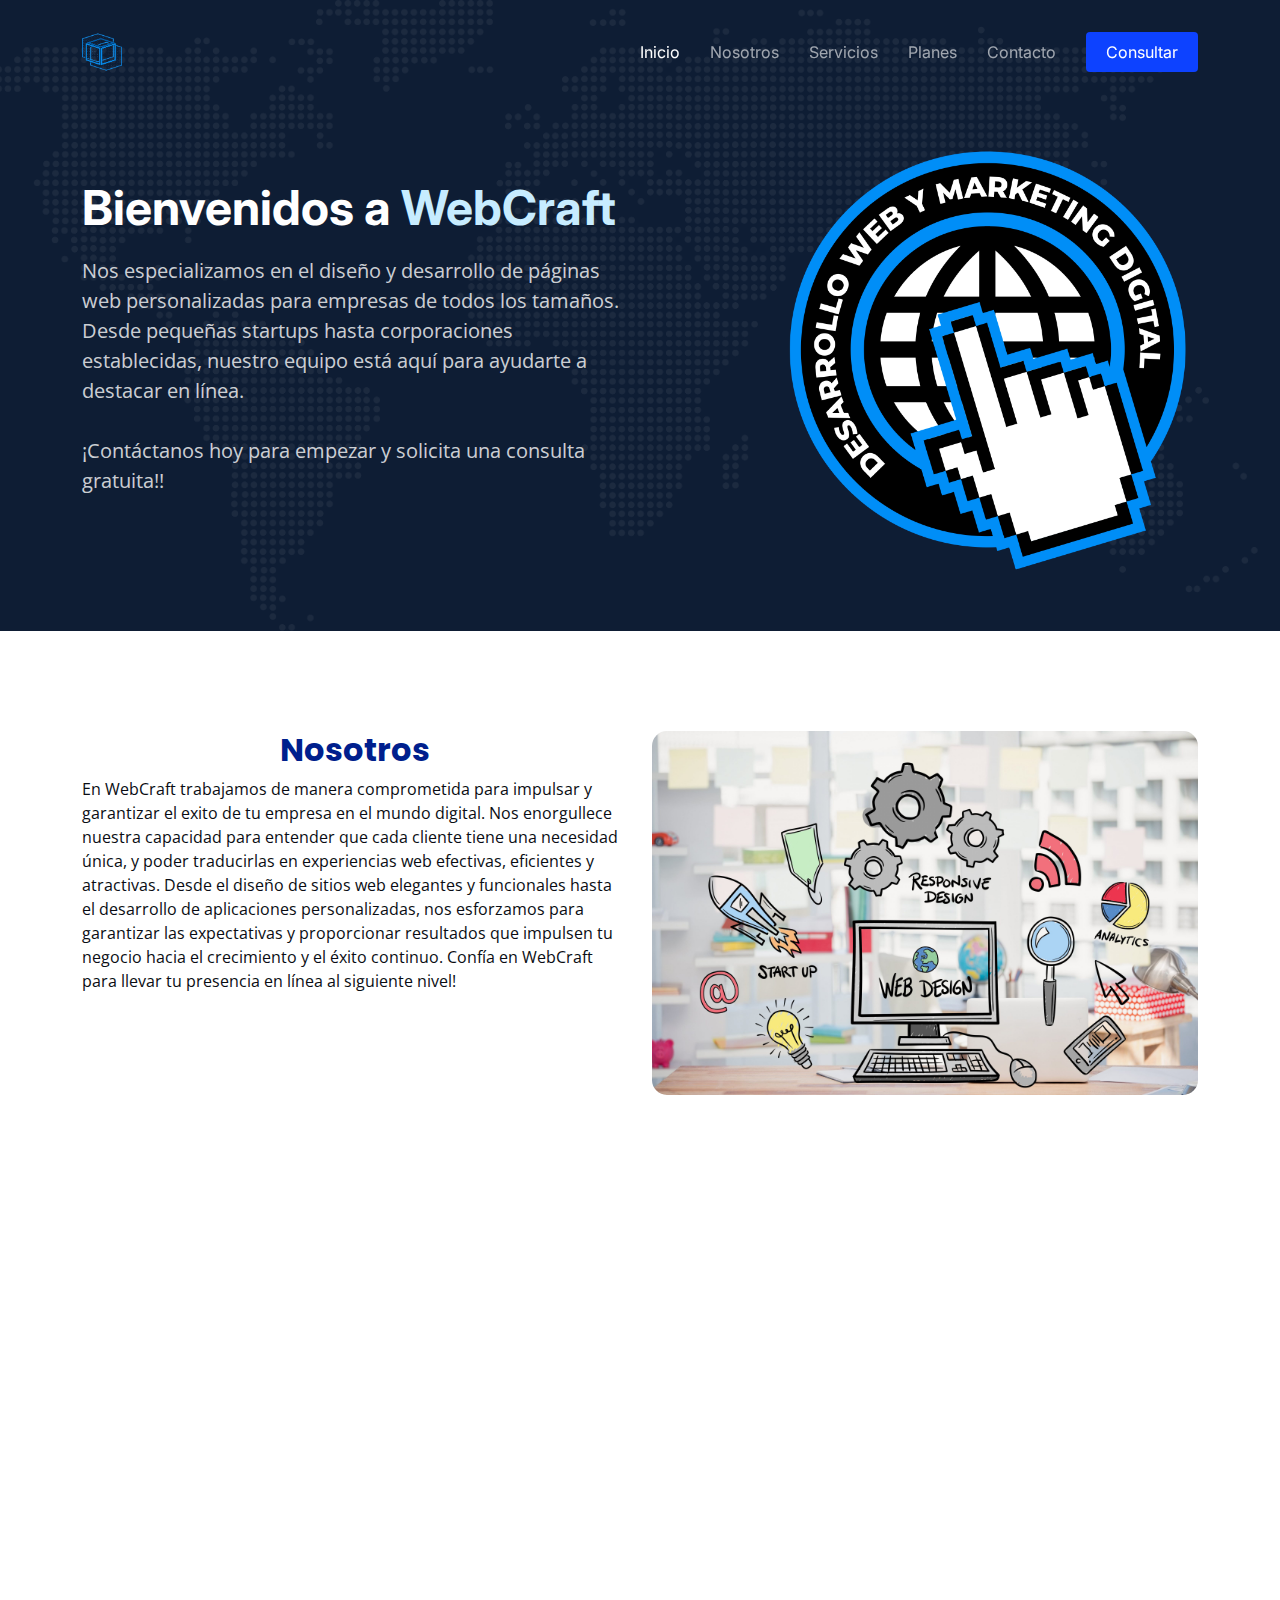
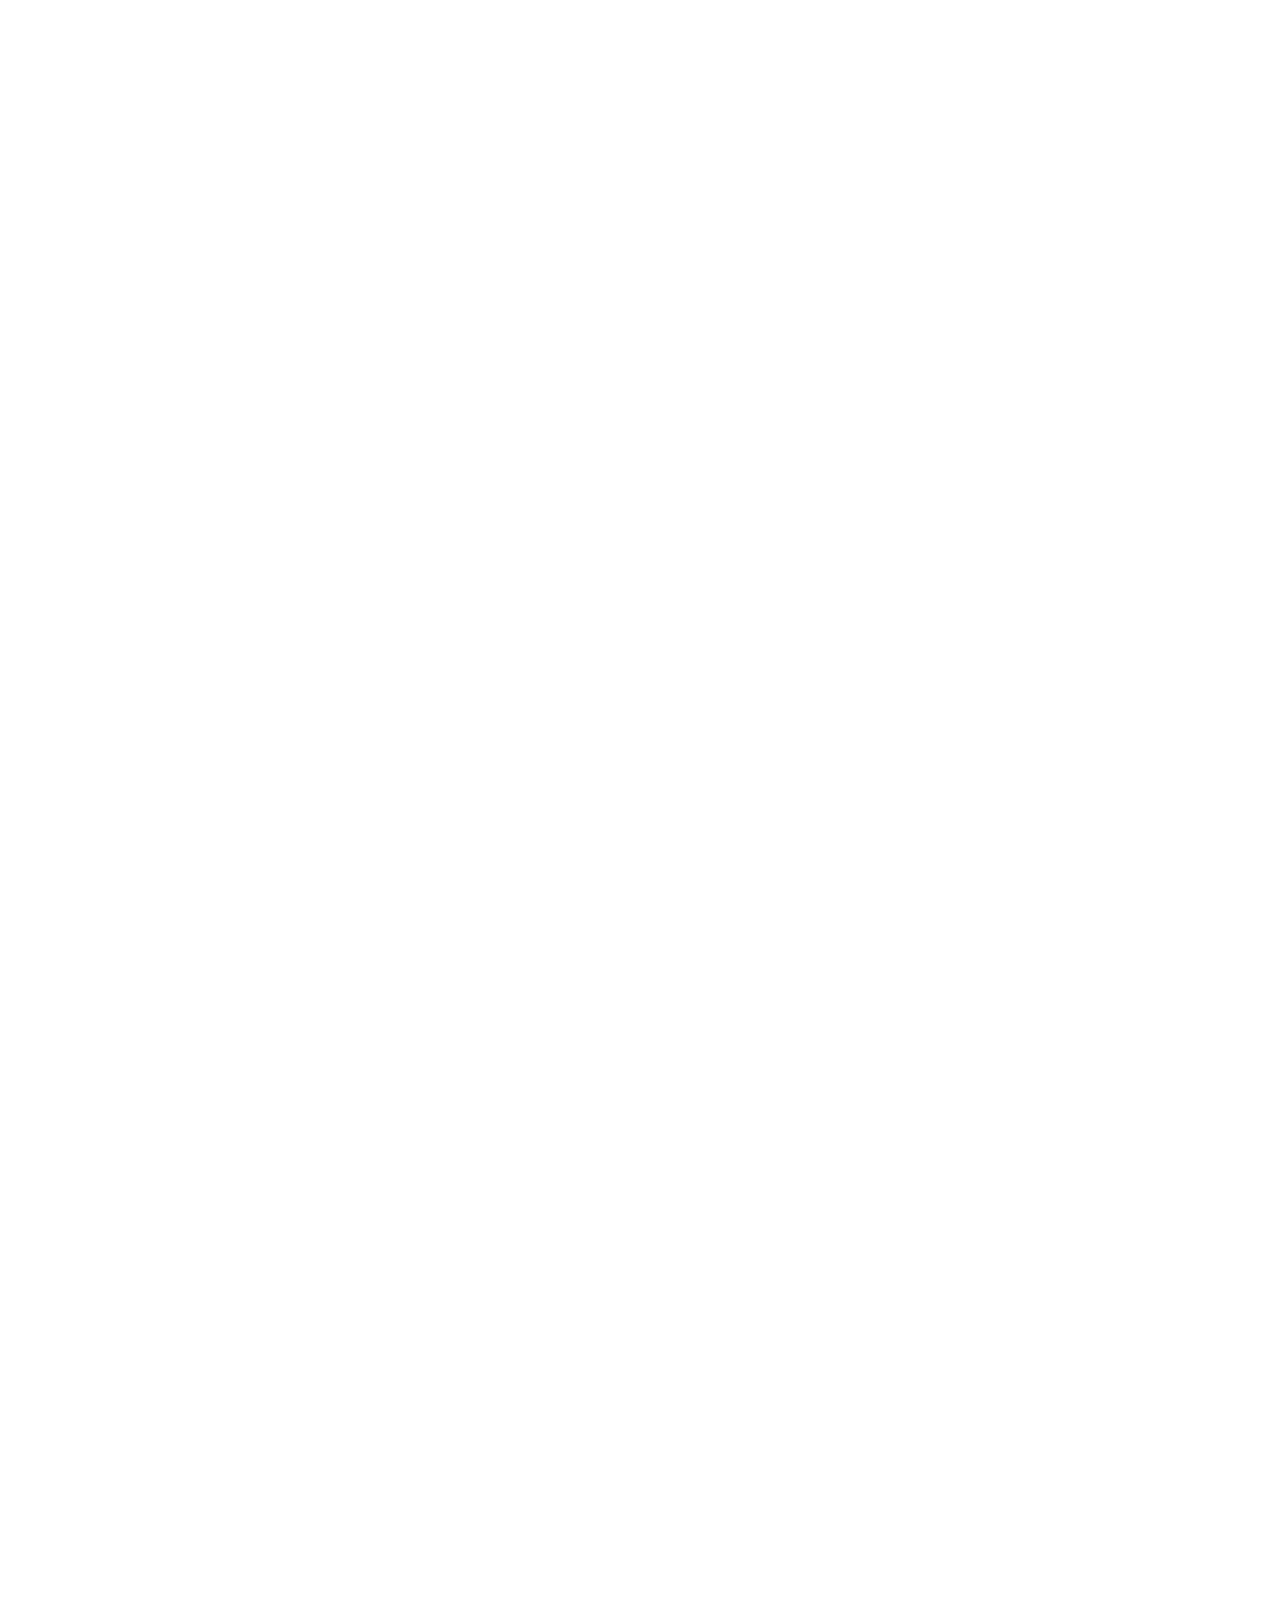
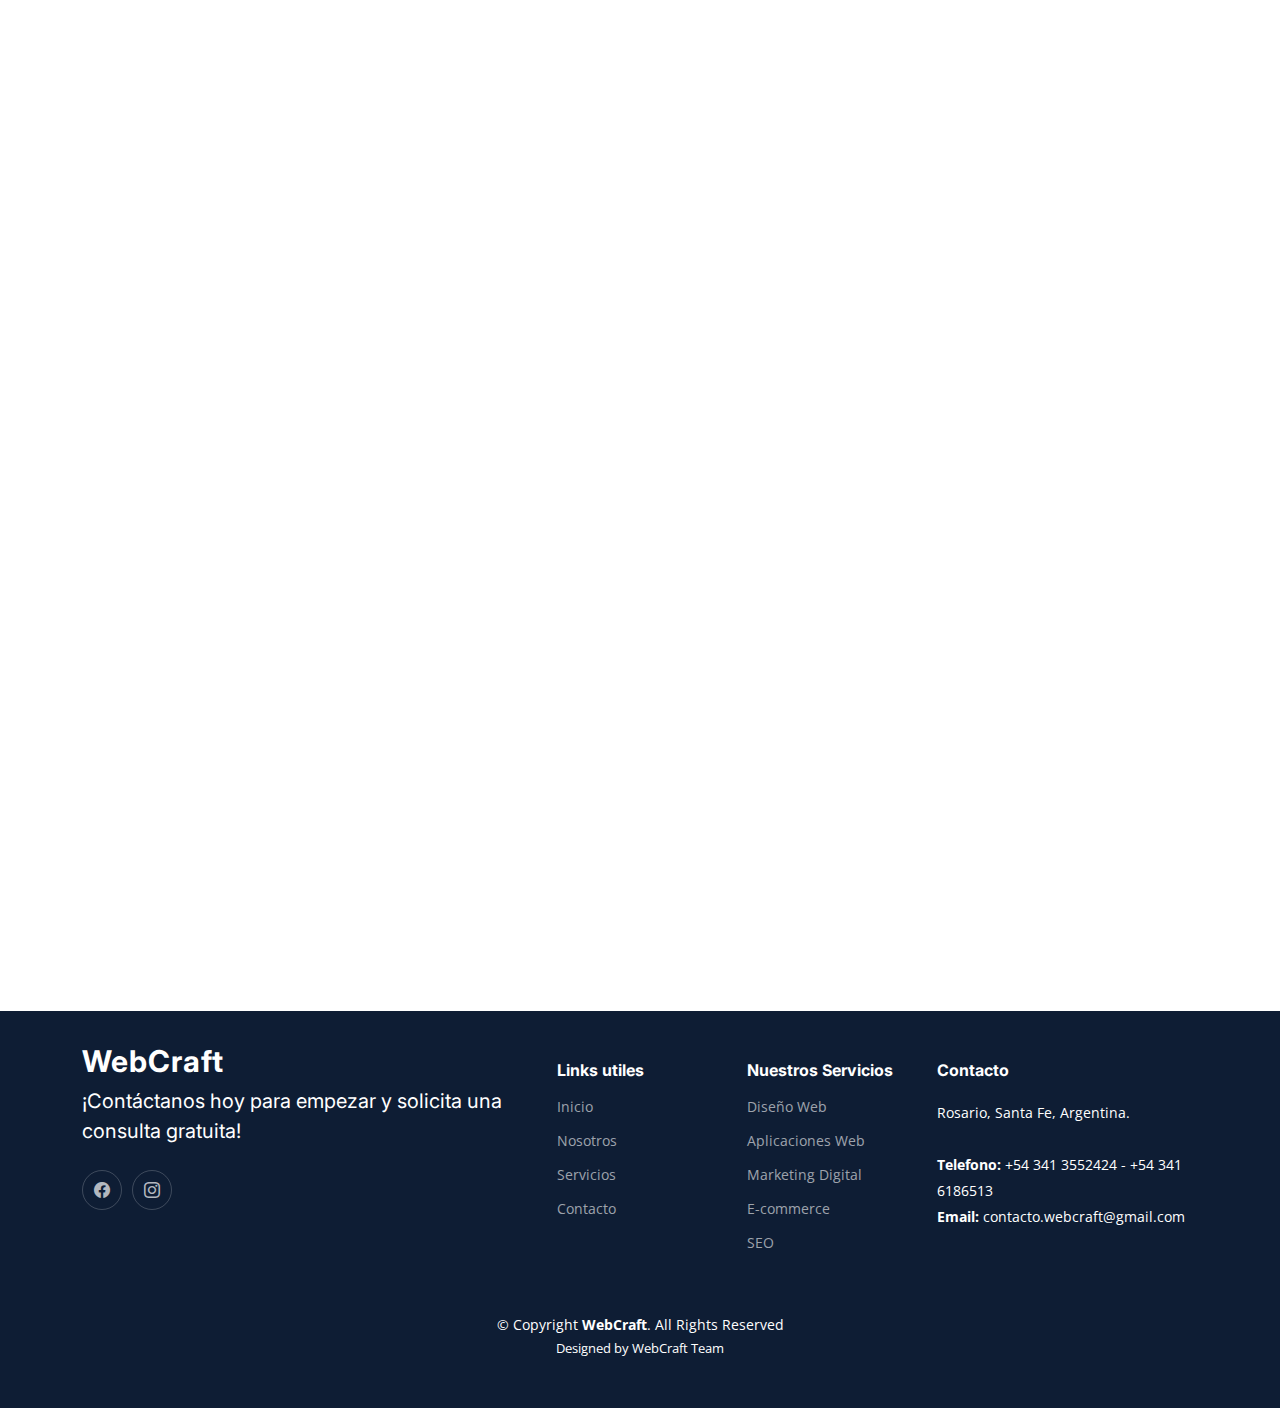
==== index.html @ 3894e4d0 "finalizando2" ====
<!DOCTYPE html>
<html lang="en">

<head>
  <meta charset="utf-8">
  <meta content="width=device-width, initial-scale=1.0" name="viewport">

  <title>WebCraft</title>
  <meta content="" name="description">
  <meta content="" name="keywords">

  <!-- Favicons -->
  <link href="assets/img/minimal-logo.png" rel="icon">
  <link href="assets/img/apple-touch-icon.png" rel="apple-touch-icon">

  <!-- Google Fonts -->
  <link rel="preconnect" href="https://fonts.googleapis.com">
  <link rel="preconnect" href="https://fonts.gstatic.com" crossorigin>
  <link href="https://fonts.googleapis.com/css2?family=Open+Sans:ital,wght@0,300;0,400;0,500;0,600;0,700;1,300;1,400;1,600;1,700&family=Poppins:ital,wght@0,300;0,400;0,500;0,600;0,700;1,300;1,400;1,500;1,600;1,700&family=Inter:ital,wght@0,300;0,400;0,500;0,600;0,700;1,300;1,400;1,500;1,600;1,700&display=swap" rel="stylesheet">

  <!-- Vendor CSS Files -->
  <link href="assets/vendor/bootstrap/css/bootstrap.min.css" rel="stylesheet">
  <link href="assets/vendor/bootstrap-icons/bootstrap-icons.css" rel="stylesheet">
  <link href="assets/vendor/fontawesome-free/css/all.min.css" rel="stylesheet">
  <link href="assets/vendor/glightbox/css/glightbox.min.css" rel="stylesheet">
  <link href="assets/vendor/swiper/swiper-bundle.min.css" rel="stylesheet">
  <link href="assets/vendor/aos/aos.css" rel="stylesheet">

  <!-- Template Main CSS File -->
  <link href="assets/css/main.css" rel="stylesheet">

  
</head>

<body>

  <!-- ======= Header ======= -->
  <header id="header" class="header d-flex align-items-center fixed-top">
    <div class="container-fluid container-xl d-flex align-items-center justify-content-between">

      <a href="index.html" class="logo d-flex align-items-center">
        <!-- Uncomment the line below if you also wish to use an image logo -->
        <!-- <h1 style="color: #c7ecff; font-weight: bolder; ">WebCraft</h1>  -->
        <img src="./assets/img/minimal-logo.png" alt="Logo">
      </a>

      <i class="mobile-nav-toggle mobile-nav-show bi bi-list"></i>
      <i class="mobile-nav-toggle mobile-nav-hide d-none bi bi-x"></i>
      <nav id="navbar" class="navbar">
        <ul>
          <li><a href="index.html" class="active">Inicio</a></li>
          <li><a href="about.html">Nosotros</a></li>
          <li><a href="services.html">Servicios</a></li>
          <li><a href="pricing.html">Planes</a></li>
          <!-- <li class="dropdown"><a href="#"><span>Drop Down</span> <i class="bi bi-chevron-down dropdown-indicator"></i></a>
            <ul>
              <li><a href="#">Drop Down 1</a></li>
              <li class="dropdown"><a href="#"><span>Deep Drop Down</span> <i class="bi bi-chevron-down dropdown-indicator"></i></a>
                <ul>
                  <li><a href="#">Deep Drop Down 1</a></li>
                  <li><a href="#">Deep Drop Down 2</a></li>
                  <li><a href="#">Deep Drop Down 3</a></li>
                  <li><a href="#">Deep Drop Down 4</a></li>
                  <li><a href="#">Deep Drop Down 5</a></li>
                </ul>
              </li>
              <li><a href="#">Drop Down 2</a></li>
              <li><a href="#">Drop Down 3</a></li>
              <li><a href="#">Drop Down 4</a></li>
            </ul>
          </li> -->
          <li><a href="contact.html">Contacto</a></li>
          <li><a class="get-a-quote" href="get-a-quote.html">Consultar</a></li>
        </ul>
      </nav><!-- .navbar -->

    </div>
  </header><!-- End Header -->
  <!-- End Header -->

  <!-- ======= Hero Section ======= -->
  <section id="hero" class="hero d-flex align-items-center">
    <div class="container">
      <div class="row gy-4 d-flex justify-content-between">
        <div class="col-lg-6 order-2 order-lg-1 d-flex flex-column justify-content-center">
          <h2 data-aos="fade-up">Bienvenidos a <span style="color: #c7ecff; font-weight: bold;">WebCraft</span></h2>
          <p data-aos="fade-up" data-aos-delay="100" style="font-size: 20px; ">Nos especializamos en el diseño y desarrollo de páginas web personalizadas para empresas de todos los tamaños. Desde pequeñas startups hasta corporaciones establecidas, nuestro equipo está aquí para ayudarte a destacar en línea. <br><br> ¡Contáctanos hoy para empezar y solicita una consulta gratuita!!
          </p>

          <!-- <form action="#" class="form-search d-flex align-items-stretch mb-3" data-aos="fade-up" data-aos-delay="200">
            <input type="text" class="form-control" placeholder="ZIP code or CitY">
            <button type="submit" class="btn btn-primary">Search</button>
          </form> -->

          <div class="row gy-4" data-aos="fade-up" data-aos-delay="400">

            <!-- <div class="col-lg-3 col-6">
              <div class="stats-item text-center w-100 h-100">
                <span data-purecounter-start="0" data-purecounter-end="232" data-purecounter-duration="1" class="purecounter"></span>
                <p>Clients</p>
              </div>
            </div>

            <div class="col-lg-3 col-6">
              <div class="stats-item text-center w-100 h-100">
                <span data-purecounter-start="0" data-purecounter-end="521" data-purecounter-duration="1" class="purecounter"></span>
                <p>Projects</p>
              </div>
            </div>

            <div class="col-lg-3 col-6">
              <div class="stats-item text-center w-100 h-100">
                <span data-purecounter-start="0" data-purecounter-end="1453" data-purecounter-duration="1" class="purecounter"></span>
                <p>Support</p>
              </div>
            </div>

            <div class="col-lg-3 col-6">
              <div class="stats-item text-center w-100 h-100">
                <span data-purecounter-start="0" data-purecounter-end="32" data-purecounter-duration="1" class="purecounter"></span>
                <p>Workers</p>
              </div>
            </div> -->

          </div>
        </div>

        <div class="col-lg-5 order-1 order-lg-2 hero-img" data-aos="zoom-out">
          <img src="assets/img/logo-1.png" class="img-fluid mb-3 mb-lg-0" alt="">
        </div>

      </div>
    </div>
  </section><!-- End Hero Section -->

  <main id="main">

    
    <!-- <section id="featured-services" class="featured-services">
      <div class="container">

        <div class="row gy-4">

          <div class="col-lg-4 col-md-6 service-item d-flex" data-aos="fade-up">
            <div class="icon flex-shrink-0"><i class="fa-solid fa-cart-flatbed"></i></div>
            <div>
              <h4 class="title">Desarrollo web</h4>
              <p class="description">Voluptatum deleniti atque corrupti quos dolores et quas molestias excepturi sint occaecati cupiditate non provident</p>
              <a href="service-details.html" class="readmore stretched-link"><span>Learn More</span><i class="bi bi-arrow-right"></i></a>
            </div>
          </div>
          

          <div class="col-lg-4 col-md-6 service-item d-flex" data-aos="fade-up" data-aos-delay="100">
            <div class="icon flex-shrink-0"><i class="fa-solid fa-truck"></i></div>
            <div>
              <h4 class="title">Diseño web</h4>
              <p class="description">Minim veniam, quis nostrud exercitation ullamco laboris nisi ut aliquip ex ea commodo consequat tarad limino ata</p>
              <a href="service-details.html" class="readmore stretched-link"><span>Learn More</span><i class="bi bi-arrow-right"></i></a>
            </div>
          </div>

          <div class="col-lg-4 col-md-6 service-item d-flex" data-aos="fade-up" data-aos-delay="200">
            <div class="icon flex-shrink-0"><i class="fa-solid fa-truck-ramp-box"></i></div>
            <div>
              <h4 class="title">Marketing Digital</h4>
              <p class="description">Duis aute irure dolor in reprehenderit in voluptate velit esse cillum dolore eu fugiat nulla pariatur</p>
              <a href="service-details.html" class="readmore stretched-link"><span>Learn More</span><i class="bi bi-arrow-right"></i></a>
            </div>
          </div>

        </div>

      </div>
    </section> -->

    <!-- ======= About Us Section ======= -->
    <section id="about" class="about pt-0" style=" margin-top: 100px">
      <div class="container" data-aos="fade-up">

        <div class="row gy-4">
          <div class="col-lg-6 position-relative align-self-start order-lg-last order-first">
            <img src="assets/img/about1.jpg" class="img-fluid" alt="" style="border-radius: 15px;">
          </div>
          <div class="col-lg-6 content order-last  order-lg-first">
            <h3>Nosotros</h3>
            <p>
              En WebCraft trabajamos de manera comprometida para impulsar y garantizar el exito de tu empresa en el mundo digital. Nos enorgullece nuestra capacidad para entender que cada cliente tiene una necesidad única, y poder traducirlas en experiencias web efectivas, eficientes y atractivas. Desde el diseño de sitios web elegantes y funcionales hasta el desarrollo de aplicaciones personalizadas, nos esforzamos para garantizar las expectativas y proporcionar resultados que impulsen tu negocio hacia el crecimiento y el éxito continuo. Confía en WebCraft para llevar tu presencia en línea al siguiente nivel!
            </p>
            <ul>
              <li data-aos="fade-up" data-aos-delay="100">
                <i class="bi bi-diagram-3"></i>
                <div>
                  <h5>Diseño adaptativo</h5>
                  <p>Es crucial que los sitios web estén optimizados para ser visualizados y utilizados de manera efectiva en cualquier dispositivo.</p>
                </div>
              </li>
              <li data-aos="fade-up" data-aos-delay="200">
                <i class="bi bi-fullscreen-exit"></i>
                <div>
                  <h5>Experiencia de Usuario</h5>
                  <p>Es importante diseñar y desarrollar sitios web que sean fáciles de usar, intuitivos y atractivos.</p>
                </div>
              </li>
              <!-- <li data-aos="fade-up" data-aos-delay="300">
                <i class="bi bi-broadcast"></i>
                <div>
                  <h5>Optimizacion para motores de busqueda (SEO)</h5>
                  <p> Implica utilizar prácticas de SEO adecuadas, como la optimización de palabras clave, la creación de contenido de alta calidad y relevante, la optimización de metaetiquetas, la mejora de la velocidad de carga del sitio y la creación de una estructura de sitio web fácil de rastrear.</p>
                </div>
              </li> -->
            </ul>
          </div>
        </div>

      </div>
    </section>

    <!-- ======= Services Section ======= -->
    <section id="service" class="services pt-0">
      <div class="container" data-aos="fade-up">

        <div class="section-header">
          <span>Nuestros Servicios</span>
          <h2>Nuestros Servicios</h2>

        </div>

        <div class="row gy-4">

          <div class="col-lg-4 col-md-6" data-aos="fade-up" data-aos-delay="100">
            <div class="card">
              <div class="card-img">
                <img src="./assets/img/disenio-web-service.png" style=" width: auto; height: auto;" alt="" class="img-fluid">
              </div>
              <h3><a class="stretched-link">Diseño de sitios web</a></h3>
              <p>Creamos sitios web que no solo son visualmente atractivos, sino también altamente funcionales. Nos esforzamos por ofrecer una experiencia digital excepcional que impulse el compromiso del usuario y genere resultados tangibles para tu negocio.</p>
            </div>
          </div>

          <div class="col-lg-4 col-md-6" data-aos="fade-up" data-aos-delay="200">
            <div class="card">
              <div class="card-img">
                <img src="./assets/img/aplicaciones-web-service.png" alt="" class="img-fluid">
              </div>
              <h3><a class="stretched-link">Aplicaciones web</a></h3>
              <p>Desde la planificación hasta el despliegue, trabajamos incansablemente para garantizar que tu aplicación web ofrezca una experiencia fluida y atractiva para tus usuarios, impulsando así el crecimiento y el éxito de tu empresa en línea.</p>
            </div>
          </div><!-- End Card Item -->

          <div class="col-lg-4 col-md-6" data-aos="fade-up" data-aos-delay="300">
            <div class="card">
              <div class="card-img">
                <img src="./assets/img/marketing-digital-service.png" alt="" class="img-fluid">
              </div>
              <h3><a class="stretched-link">Marketing digital</a></h3>
              <p>Diseñamos estrategias personalizadas para aumentar tu visibilidad, generar leads cualificados y maximizar el retorno de la inversión. Con un enfoque centrado en resultados, estamos comprometidos a impulsar el crecimiento y el éxito de tu negocio en el mundo digital.</p>
            </div>
          </div><!-- End Card Item -->

          <div class="col-lg-4 col-md-6" data-aos="fade-up" data-aos-delay="400">
            <div class="card">
              <div class="card-img">
                <img src="./assets/img/e-commerce-service.png" alt="" class="img-fluid">
              </div>
              <h3><a class="stretched-link">E-commerce</a></h3>
              <p>Desde la creación de una tienda virtual atractiva hasta la implementación de estrategias de marketing, nuestro enfoque se centra en ofrecer una experiencia de compra sin problemas para tus clientes y en maximizar tus conversiones.</p>
            </div>
          </div><!-- End Card Item -->

          <div class="col-lg-4 col-md-6" data-aos="fade-up" data-aos-delay="500">
            <div class="card">
              <div class="card-img">
                <img src="./assets/img/seo-service.png" alt="" class="img-fluid">
              </div>
              <h3><a class="stretched-link"> SEO </a></h3>
              <p>Un buen SEO ayuda a aumentar la visibilidad del sitio en los resultados de búsqueda, lo que a su vez puede generar más tráfico orgánico y clientes potenciales.</p>
            </div>
          </div><!-- End Card Item -->

          <!-- <div class="col-lg-4 col-md-6" data-aos="fade-up" data-aos-delay="600">
            <div class="card">
              <div class="card-img">
                <img src="assets/img/warehousing-service.jpg" alt="" class="img-fluid">
              </div>
              <h3><a href="service-details.html" class="stretched-link">Ciencia de datos</a></h3>
              <p>Quas assumenda non occaecati molestiae. In aut earum sed natus eatae in vero. Ab modi quisquam aut nostrum unde et qui est non quo nulla</p>
            </div>
          </div> -->

        </div>

      </div>
    </section><!-- End Services Section -->

    <!-- ======= Call To Action Section ======= -->
    <!-- <section id="call-to-action" class="call-to-action">
      <div class="container" data-aos="zoom-out">

        <div class="row justify-content-center">
          <div class="col-lg-8 text-center">
            <h3>Call To Action</h3>
            <p> Duis aute irure dolor in reprehenderit in voluptate velit esse cillum dolore eu fugiat nulla pariatur. Excepteur sint occaecat cupidatat non proident, sunt in culpa qui officia deserunt mollit anim id est laborum.</p>
            <a class="cta-btn" href="#">Call To Action</a>
          </div>
        </div>

      </div>
    </section> -->

    <!-- ======= Features Section ======= -->
    <!-- <section id="features" class="features">
      <div class="container">

        <div class="row gy-4 align-items-center features-item" data-aos="fade-up">

          <div class="col-md-5">
            <img src="assets/img/features-1.jpg" class="img-fluid" alt="">
          </div>
          <div class="col-md-7">
            <h3>Voluptatem dignissimos provident quasi corporis voluptates sit assumenda.</h3>
            <p class="fst-italic">
              Lorem ipsum dolor sit amet, consectetur adipiscing elit, sed do eiusmod tempor incididunt ut labore et dolore
              magna aliqua.
            </p>
            <ul>
              <li><i class="bi bi-check"></i> Ullamco laboris nisi ut aliquip ex ea commodo consequat.</li>
              <li><i class="bi bi-check"></i> Duis aute irure dolor in reprehenderit in voluptate velit.</li>
              <li><i class="bi bi-check"></i> Ullam est qui quos consequatur eos accusamus.</li>
            </ul>
          </div>
        </div>

        <div class="row gy-4 align-items-center features-item" data-aos="fade-up">
          <div class="col-md-5 order-1 order-md-2">
            <img src="assets/img/features-2.jpg" class="img-fluid" alt="">
          </div>
          <div class="col-md-7 order-2 order-md-1">
            <h3>Corporis temporibus maiores provident</h3>
            <p class="fst-italic">
              Lorem ipsum dolor sit amet, consectetur adipiscing elit, sed do eiusmod tempor incididunt ut labore et dolore
              magna aliqua.
            </p>
            <p>
              Ullamco laboris nisi ut aliquip ex ea commodo consequat. Duis aute irure dolor in reprehenderit in voluptate
              velit esse cillum dolore eu fugiat nulla pariatur. Excepteur sint occaecat cupidatat non proident, sunt in
              culpa qui officia deserunt mollit anim id est laborum
            </p>
          </div>
        </div>

        <div class="row gy-4 align-items-center features-item" data-aos="fade-up">
          <div class="col-md-5">
            <img src="assets/img/features-3.jpg" class="img-fluid" alt="">
          </div>
          <div class="col-md-7">
            <h3>Sunt consequatur ad ut est nulla consectetur reiciendis animi voluptas</h3>
            <p>Cupiditate placeat cupiditate placeat est ipsam culpa. Delectus quia minima quod. Sunt saepe odit aut quia voluptatem hic voluptas dolor doloremque.</p>
            <ul>
              <li><i class="bi bi-check"></i> Ullamco laboris nisi ut aliquip ex ea commodo consequat.</li>
              <li><i class="bi bi-check"></i> Duis aute irure dolor in reprehenderit in voluptate velit.</li>
              <li><i class="bi bi-check"></i> Facilis ut et voluptatem aperiam. Autem soluta ad fugiat.</li>
            </ul>
          </div>
        </div>

        <div class="row gy-4 align-items-center features-item" data-aos="fade-up">
          <div class="col-md-5 order-1 order-md-2">
            <img src="assets/img/features-4.jpg" class="img-fluid" alt="">
          </div>
          <div class="col-md-7 order-2 order-md-1">
            <h3>Quas et necessitatibus eaque impedit ipsum animi consequatur incidunt in</h3>
            <p class="fst-italic">
              Lorem ipsum dolor sit amet, consectetur adipiscing elit, sed do eiusmod tempor incididunt ut labore et dolore
              magna aliqua.
            </p>
            <p>
              Ullamco laboris nisi ut aliquip ex ea commodo consequat. Duis aute irure dolor in reprehenderit in voluptate
              velit esse cillum dolore eu fugiat nulla pariatur. Excepteur sint occaecat cupidatat non proident, sunt in
              culpa qui officia deserunt mollit anim id est laborum
            </p>
          </div>
        </div>

      </div>
    </section> -->

    <!-- ======= Pricing Section ======= -->
    <section id="pricing" class="pricing pt-0">
      <div class="container" data-aos="fade-up">

        <div class="section-header">
          <span>Planes</span>
          <h2>Planes</h2>

        </div>

        <div class="row gy-4">

          <div class="col-lg-4" data-aos="fade-up" data-aos-delay="100">
            <div class="pricing-item">
              <h3>BASICO</h3>
              <h4><sup>U$S</sup>250<span></span></h4>
              <ul>
                <li><i class="bi bi-check"></i> Creación de un sitio web unico</li>
                <li><i class="bi bi-check"></i> Plantilla de diseño personalizable seleccionada por el cliente.</li>
                <li><i class="bi bi-check"></i> Integración de logotipo y colores de marca.</li>
                <li><i class="bi bi-check"></i> <span>Formulario de contacto.</span></li>
                <li><i class="bi bi-check"></i> <span>Galería de imágenes básica.</span></li>
                <li><i class="bi bi-check"></i> <span>Integración básica de redes sociales.</span></li>
                <li><i class="bi bi-check"></i> <span>Optimización básica de SEO (metaetiquetas, descripciones, etc.).</span></li>
                <li><i class="bi bi-check"></i> <span>Compatibilidad con dispositivos móviles básica.</span></li>
                <li><i class="bi bi-check"></i> <span>Soporte por correo electrónico.</span></li>
                <li><i class="bi bi-check"></i> <span>Actualizaciones y mantenimiento técnico básico.</span></li>
                <li style="font-weight: bold;">Pago Mensual: U$S25</li>
                <li><i class="bi bi-check"></i> Hosting</li>
                <li><i class="bi bi-check"></i> Soporte Tecnico</li>
              </ul>
              <a href="./contact.html" class="buy-btn">Consultar</a>
            </div>
          </div><!-- End Pricing Item -->

          <div class="col-lg-4" data-aos="fade-up" data-aos-delay="200">
            <div class="pricing-item featured">
              <h3>INTERMEDIO</h3>
              <h4><sup>U$S</sup>400<span></span></h4>
              <ul>
                <li><i class="bi bi-check"></i>Creación de un sitio web más completo con hasta 3 páginas.</li>
                <li><i class="bi bi-check"></i>Diseño personalizado adaptado a las necesidades del cliente.</li>
                <li><i class="bi bi-check"></i>Integración avanzada de logotipo y elementos visuales.</li>
                <li><i class="bi bi-check"></i>Formularios personalizados adicionales (cotización, suscripción, etc.).</li>
                <li><i class="bi bi-check"></i>Integración de mapas.</li>
                <li><i class="bi bi-check"></i>Optimización de SEO más completa (investigación de palabras clave, enlaces internos, etc.).</li>
                <li><i class="bi bi-check"></i>Diseño adaptativo para una mejor experiencia en dispositivos móviles.</li>
                <li><i class="bi bi-check"></i>Soporte por correo electrónico y teléfono.</li>
                <li><i class="bi bi-check"></i>Actualizaciones regulares del sitio web.</li>
                <li><i class="bi bi-check"></i>Copias de seguridad periódicas del sitio web.</li>
                <li style="font-weight: bold;">Pago Mensual: U$S40</li>
                <li><i class="bi bi-check"></i> Hosting</li>
                <li><i class="bi bi-check"></i> Soporte Tecnico</li>
              </ul>
              <a href="./contact.html" class="buy-btn">Consultar</a>
            </div>
          </div><!-- End Pricing Item -->

          <div class="col-lg-4" data-aos="fade-up" data-aos-delay="300">
            <div class="pricing-item">
              <h3>FULL</h3>
              <h4><sup>U$S</sup>500<span></span></h4>
              <ul>
                <li><i class="bi bi-check"></i> Creación de un sitio web completo y personalizado con páginas ilimitadas.</li>
                <li><i class="bi bi-check"></i> Diseño altamente personalizado y exclusivo.</li>
                <li><i class="bi bi-check"></i> Integración de elementos interactivos y multimedia avanzados.</li>
                <li><i class="bi bi-check"></i> Integración de tienda en línea (e-commerce) con pasarelas de pago.</li>
                <li><i class="bi bi-check"></i> Funcionalidades específicas de la industria o necesidades del cliente.</li>
                <li><i class="bi bi-check"></i> Estrategia de SEO completa y continua, incluida la creación de contenido optimizado.</li>
                <li><i class="bi bi-check"></i> Pruebas de usabilidad y análisis de experiencia del usuario (UX).</li>
                <li><i class="bi bi-check"></i> Implementación de seguridad avanzada del sitio web.</li>
                <li><i class="bi bi-check"></i>Soporte prioritario 24/7.</li>
                <li><i class="bi bi-check"></i> Asistencia técnica dedicada y personalizada.</li>
                <li><i class="bi bi-check"></i> Actualizaciones y mantenimiento continuo del sitio web.</li>
                <li style="font-weight: bold;">Pago Mensual: U$S50</li>
                <li><i class="bi bi-check"></i> Hosting</li>
                <li><i class="bi bi-check"></i> Soporte Tecnico</li>
              </ul>
              <a href="./contact.html" class="buy-btn">Consultar</a>
            </div>
          </div><!-- End Pricing Item -->

        </div>

      </div>
    </section><!-- End Pricing Section -->

    <!-- ======= Testimonials Section ======= -->
    <!-- <section id="testimonials" class="testimonials">
      <div class="container">

        <div class="slides-1 swiper" data-aos="fade-up">
          <div class="swiper-wrapper">

            <div class="swiper-slide">
              <div class="testimonial-item">
                <img src="assets/img/testimonials/testimonials-1.jpg" class="testimonial-img" alt="">
                <h3>Saul Goodman</h3>
                <h4>Ceo &amp; Founder</h4>
                <div class="stars">
                  <i class="bi bi-star-fill"></i><i class="bi bi-star-fill"></i><i class="bi bi-star-fill"></i><i class="bi bi-star-fill"></i><i class="bi bi-star-fill"></i>
                </div>
                <p>
                  <i class="bi bi-quote quote-icon-left"></i>
                  Proin iaculis purus consequat sem cure digni ssim donec porttitora entum suscipit rhoncus. Accusantium quam, ultricies eget id, aliquam eget nibh et. Maecen aliquam, risus at semper.
                  <i class="bi bi-quote quote-icon-right"></i>
                </p>
              </div>
            </div>

            <div class="swiper-slide">
              <div class="testimonial-item">
                <img src="assets/img/testimonials/testimonials-2.jpg" class="testimonial-img" alt="">
                <h3>Sara Wilsson</h3>
                <h4>Designer</h4>
                <div class="stars">
                  <i class="bi bi-star-fill"></i><i class="bi bi-star-fill"></i><i class="bi bi-star-fill"></i><i class="bi bi-star-fill"></i><i class="bi bi-star-fill"></i>
                </div>
                <p>
                  <i class="bi bi-quote quote-icon-left"></i>
                  Export tempor illum tamen malis malis eram quae irure esse labore quem cillum quid cillum eram malis quorum velit fore eram velit sunt aliqua noster fugiat irure amet legam anim culpa.
                  <i class="bi bi-quote quote-icon-right"></i>
                </p>
              </div>
            </div>

            <div class="swiper-slide">
              <div class="testimonial-item">
                <img src="assets/img/testimonials/testimonials-3.jpg" class="testimonial-img" alt="">
                <h3>Jena Karlis</h3>
                <h4>Store Owner</h4>
                <div class="stars">
                  <i class="bi bi-star-fill"></i><i class="bi bi-star-fill"></i><i class="bi bi-star-fill"></i><i class="bi bi-star-fill"></i><i class="bi bi-star-fill"></i>
                </div>
                <p>
                  <i class="bi bi-quote quote-icon-left"></i>
                  Enim nisi quem export duis labore cillum quae magna enim sint quorum nulla quem veniam duis minim tempor labore quem eram duis noster aute amet eram fore quis sint minim.
                  <i class="bi bi-quote quote-icon-right"></i>
                </p>
              </div>
            </div>

            <div class="swiper-slide">
              <div class="testimonial-item">
                <img src="assets/img/testimonials/testimonials-4.jpg" class="testimonial-img" alt="">
                <h3>Matt Brandon</h3>
                <h4>Freelancer</h4>
                <div class="stars">
                  <i class="bi bi-star-fill"></i><i class="bi bi-star-fill"></i><i class="bi bi-star-fill"></i><i class="bi bi-star-fill"></i><i class="bi bi-star-fill"></i>
                </div>
                <p>
                  <i class="bi bi-quote quote-icon-left"></i>
                  Fugiat enim eram quae cillum dolore dolor amet nulla culpa multos export minim fugiat minim velit minim dolor enim duis veniam ipsum anim magna sunt elit fore quem dolore labore illum veniam.
                  <i class="bi bi-quote quote-icon-right"></i>
                </p>
              </div>
            </div>

            <div class="swiper-slide">
              <div class="testimonial-item">
                <img src="assets/img/testimonials/testimonials-5.jpg" class="testimonial-img" alt="">
                <h3>John Larson</h3>
                <h4>Entrepreneur</h4>
                <div class="stars">
                  <i class="bi bi-star-fill"></i><i class="bi bi-star-fill"></i><i class="bi bi-star-fill"></i><i class="bi bi-star-fill"></i><i class="bi bi-star-fill"></i>
                </div>
                <p>
                  <i class="bi bi-quote quote-icon-left"></i>
                  Quis quorum aliqua sint quem legam fore sunt eram irure aliqua veniam tempor noster veniam enim culpa labore duis sunt culpa nulla illum cillum fugiat legam esse veniam culpa fore nisi cillum quid.
                  <i class="bi bi-quote quote-icon-right"></i>
                </p>
              </div>
            </div>

          </div>
          <div class="swiper-pagination"></div>
        </div>

      </div>
    </section> -->

    <!-- ======= Frequently Asked Questions Section ======= -->
    <!-- <section id="faq" class="faq">
      <div class="container" data-aos="fade-up">

        <div class="section-header">
          <span>Frequently Asked Questions</span>
          <h2>Frequently Asked Questions</h2>

        </div>

        <div class="row justify-content-center" data-aos="fade-up" data-aos-delay="200">
          <div class="col-lg-10">

            <div class="accordion accordion-flush" id="faqlist">

              <div class="accordion-item">
                <h3 class="accordion-header">
                  <button class="accordion-button collapsed" type="button" data-bs-toggle="collapse" data-bs-target="#faq-content-1">
                    <i class="bi bi-question-circle question-icon"></i>
                    Non consectetur a erat nam at lectus urna duis?
                  </button>
                </h3>
                <div id="faq-content-1" class="accordion-collapse collapse" data-bs-parent="#faqlist">
                  <div class="accordion-body">
                    Feugiat pretium nibh ipsum consequat. Tempus iaculis urna id volutpat lacus laoreet non curabitur gravida. Venenatis lectus magna fringilla urna porttitor rhoncus dolor purus non.
                  </div>
                </div>
              </div>

              <div class="accordion-item">
                <h3 class="accordion-header">
                  <button class="accordion-button collapsed" type="button" data-bs-toggle="collapse" data-bs-target="#faq-content-2">
                    <i class="bi bi-question-circle question-icon"></i>
                    Feugiat scelerisque varius morbi enim nunc faucibus a pellentesque?
                  </button>
                </h3>
                <div id="faq-content-2" class="accordion-collapse collapse" data-bs-parent="#faqlist">
                  <div class="accordion-body">
                    Dolor sit amet consectetur adipiscing elit pellentesque habitant morbi. Id interdum velit laoreet id donec ultrices. Fringilla phasellus faucibus scelerisque eleifend donec pretium. Est pellentesque elit ullamcorper dignissim. Mauris ultrices eros in cursus turpis massa tincidunt dui.
                  </div>
                </div>
              </div>

              <div class="accordion-item">
                <h3 class="accordion-header">
                  <button class="accordion-button collapsed" type="button" data-bs-toggle="collapse" data-bs-target="#faq-content-3">
                    <i class="bi bi-question-circle question-icon"></i>
                    Dolor sit amet consectetur adipiscing elit pellentesque habitant morbi?
                  </button>
                </h3>
                <div id="faq-content-3" class="accordion-collapse collapse" data-bs-parent="#faqlist">
                  <div class="accordion-body">
                    Eleifend mi in nulla posuere sollicitudin aliquam ultrices sagittis orci. Faucibus pulvinar elementum integer enim. Sem nulla pharetra diam sit amet nisl suscipit. Rutrum tellus pellentesque eu tincidunt. Lectus urna duis convallis convallis tellus. Urna molestie at elementum eu facilisis sed odio morbi quis
                  </div>
                </div>
              </div>

              <div class="accordion-item">
                <h3 class="accordion-header">
                  <button class="accordion-button collapsed" type="button" data-bs-toggle="collapse" data-bs-target="#faq-content-4">
                    <i class="bi bi-question-circle question-icon"></i>
                    Ac odio tempor orci dapibus. Aliquam eleifend mi in nulla?
                  </button>
                </h3>
                <div id="faq-content-4" class="accordion-collapse collapse" data-bs-parent="#faqlist">
                  <div class="accordion-body">
                    <i class="bi bi-question-circle question-icon"></i>
                    Dolor sit amet consectetur adipiscing elit pellentesque habitant morbi. Id interdum velit laoreet id donec ultrices. Fringilla phasellus faucibus scelerisque eleifend donec pretium. Est pellentesque elit ullamcorper dignissim. Mauris ultrices eros in cursus turpis massa tincidunt dui.
                  </div>
                </div>
              </div>

              <div class="accordion-item">
                <h3 class="accordion-header">
                  <button class="accordion-button collapsed" type="button" data-bs-toggle="collapse" data-bs-target="#faq-content-5">
                    <i class="bi bi-question-circle question-icon"></i>
                    Tempus quam pellentesque nec nam aliquam sem et tortor consequat?
                  </button>
                </h3>
                <div id="faq-content-5" class="accordion-collapse collapse" data-bs-parent="#faqlist">
                  <div class="accordion-body">
                    Molestie a iaculis at erat pellentesque adipiscing commodo. Dignissim suspendisse in est ante in. Nunc vel risus commodo viverra maecenas accumsan. Sit amet nisl suscipit adipiscing bibendum est. Purus gravida quis blandit turpis cursus in
                  </div>
                </div>
              </div>

            </div>

          </div>
        </div>

      </div>
    </section> -->

  </main><!-- End #main -->

  <!-- ======= Footer ======= -->
  <footer id="footer" class="footer">

    <div class="container">
      <div class="row gy-4">
        <div class="col-lg-5 col-md-12 footer-info">
          <a href="index.html" class="logo d-flex align-items-center">
            <span>WebCraft</span>
          </a>
          <p style="font-size: 20px; ">¡Contáctanos hoy para empezar y solicita una consulta gratuita!</p>
          <div class="social-links d-flex mt-4">
            <!-- <a href="#" class="twitter"><i class="bi bi-twitter"></i></a> -->
            <a href="#" class="facebook"><i class="bi bi-facebook"></i></a>
            <a href="#" class="instagram"><i class="bi bi-instagram"></i></a>
            <!-- <a href="#" class="linkedin"><i class="bi bi-linkedin"></i></a> -->
          </div>
        </div>

        <div class="col-lg-2 col-6 footer-links">
          <h4>Links utiles</h4>
          <ul>
            <li><a href="#">Inicio</a></li>
            <li><a href="./about.html">Nosotros</a></li>
            <li><a href="./services.html">Servicios</a></li>
            <li><a href="./contact.html">Contacto</a></li> 
            <!-- se debe realizar la seccion proyectos!-->
            <!-- <li><a href="#">Terms of service</a></li>
            <li><a href="#">Privacy policy</a></li> -->
          </ul>
        </div>

        <div class="col-lg-2 col-6 footer-links">
          <h4>Nuestros Servicios</h4>
          <ul>
            <li><a href="./services.html">Diseño Web</a></li>
            <li><a href="./services.html">Aplicaciones Web</a></li>
            <li><a href="./services.html">Marketing Digital</a></li>
            <li><a href="./services.html">E-commerce</a></li>
            <li><a href="./services.html">SEO</a></li>
          </ul>
        </div>

        <div class="col-lg-3 col-md-12 footer-contact text-center text-md-start">
          <h4>Contacto</h4>
          <p>
            Rosario, 
            Santa Fe, 
            Argentina. <br><br>
            <strong>Telefono:</strong> +54 341 3552424 - +54 341 6186513<br>
            <strong>Email: </strong>contacto.webcraft@gmail.com<br> 
          </p>

        </div>

      </div>
    </div>

    <div class="container mt-4">
      <div class="copyright">
        &copy; Copyright <strong><span>WebCraft</span></strong>. All Rights Reserved
      </div>
      <div class="credits">
        <!-- All the links in the footer should remain intact. -->
        <!-- You can delete the links only if you purchased the pro version. -->
        <!-- Licensing information: https://bootstrapmade.com/license/ -->
        <!-- Purchase the pro version with working PHP/AJAX contact form: https://bootstrapmade.com/logis-bootstrap-logistics-website-template/ -->
        Designed by <a href="#">WebCraft Team</a>
      </div>
    </div>

  </footer><!-- End Footer -->
  <!-- End Footer -->

  <a href="#" class="scroll-top d-flex align-items-center justify-content-center"><i class="bi bi-arrow-up-short"></i></a>

  <div id="preloader"></div>

  <!-- Vendor JS Files -->
  <script src="assets/vendor/bootstrap/js/bootstrap.bundle.min.js"></script>
  <script src="assets/vendor/purecounter/purecounter_vanilla.js"></script>
  <script src="assets/vendor/glightbox/js/glightbox.min.js"></script>
  <script src="assets/vendor/swiper/swiper-bundle.min.js"></script>
  <script src="assets/vendor/aos/aos.js"></script>
  <script src="assets/vendor/php-email-form/validate.js"></script>

  <!-- Template Main JS File -->
  <script src="assets/js/main.js"></script>

</body>

</html>
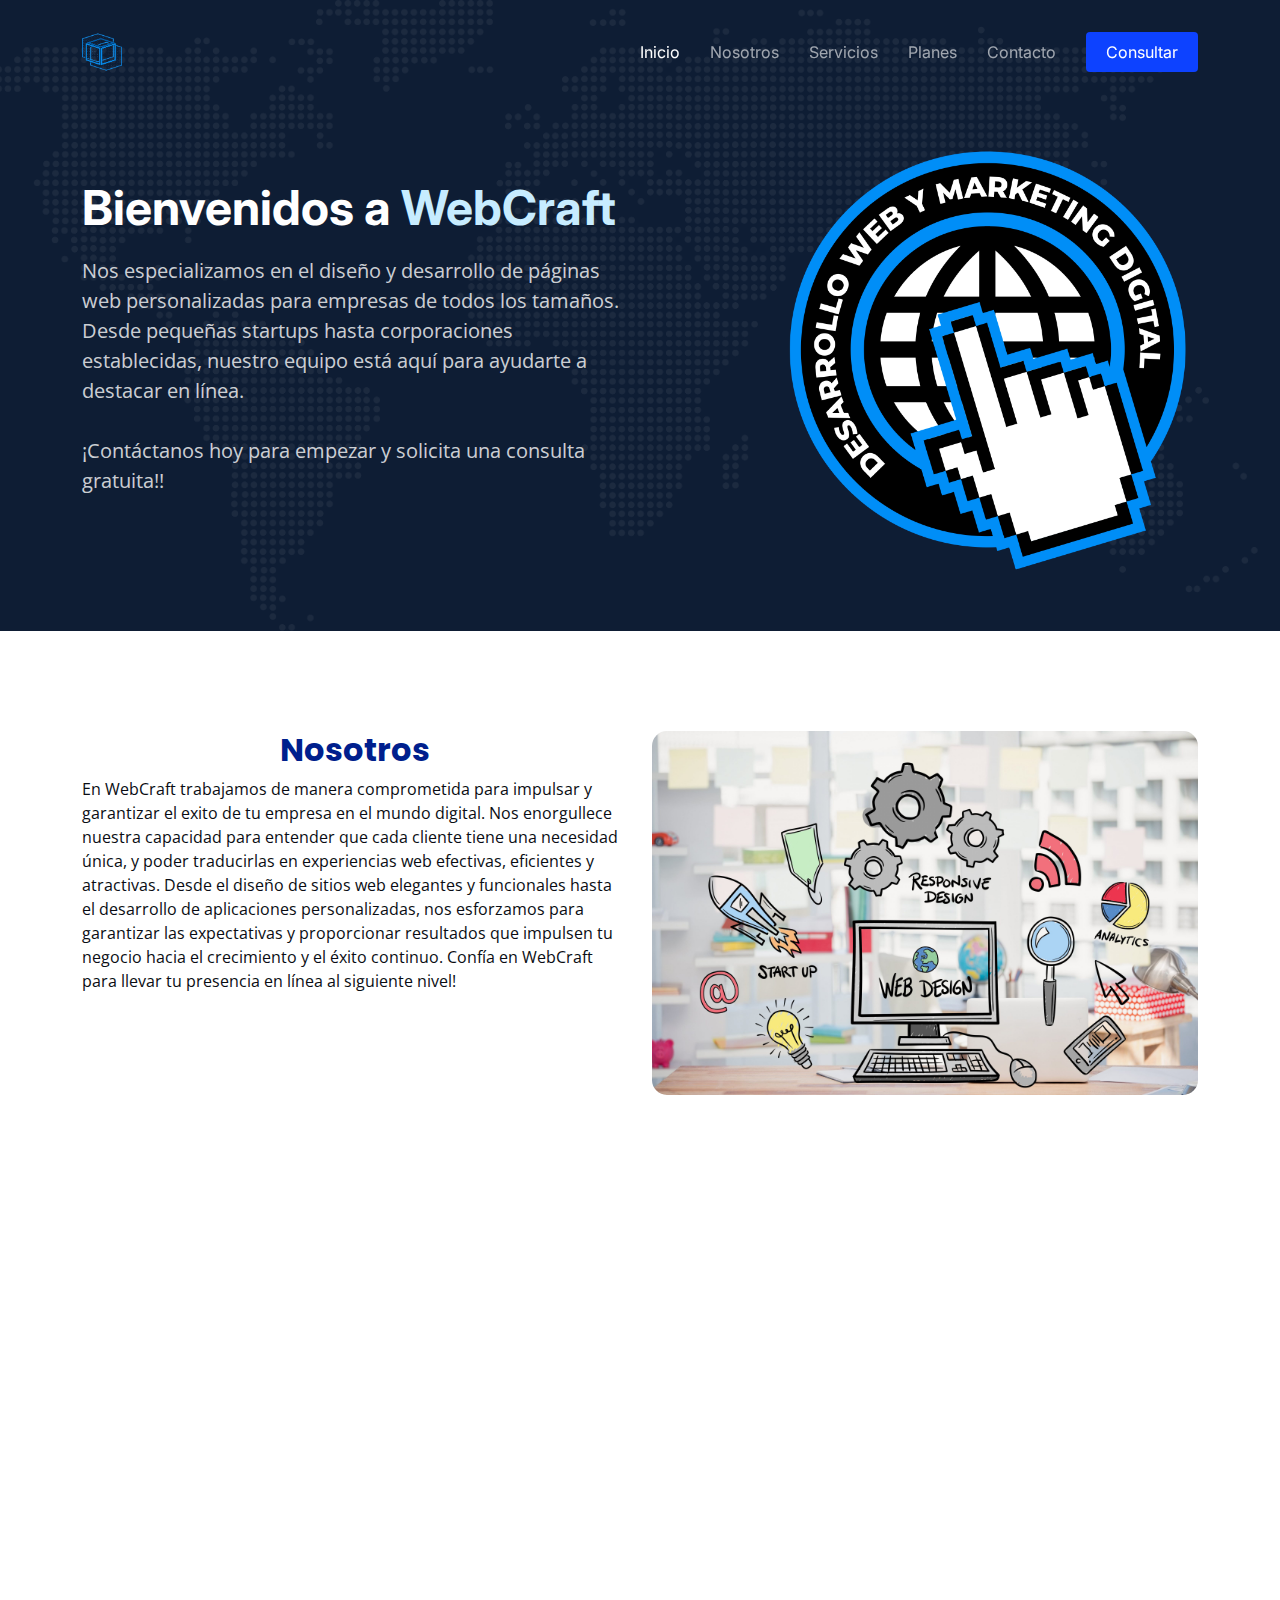
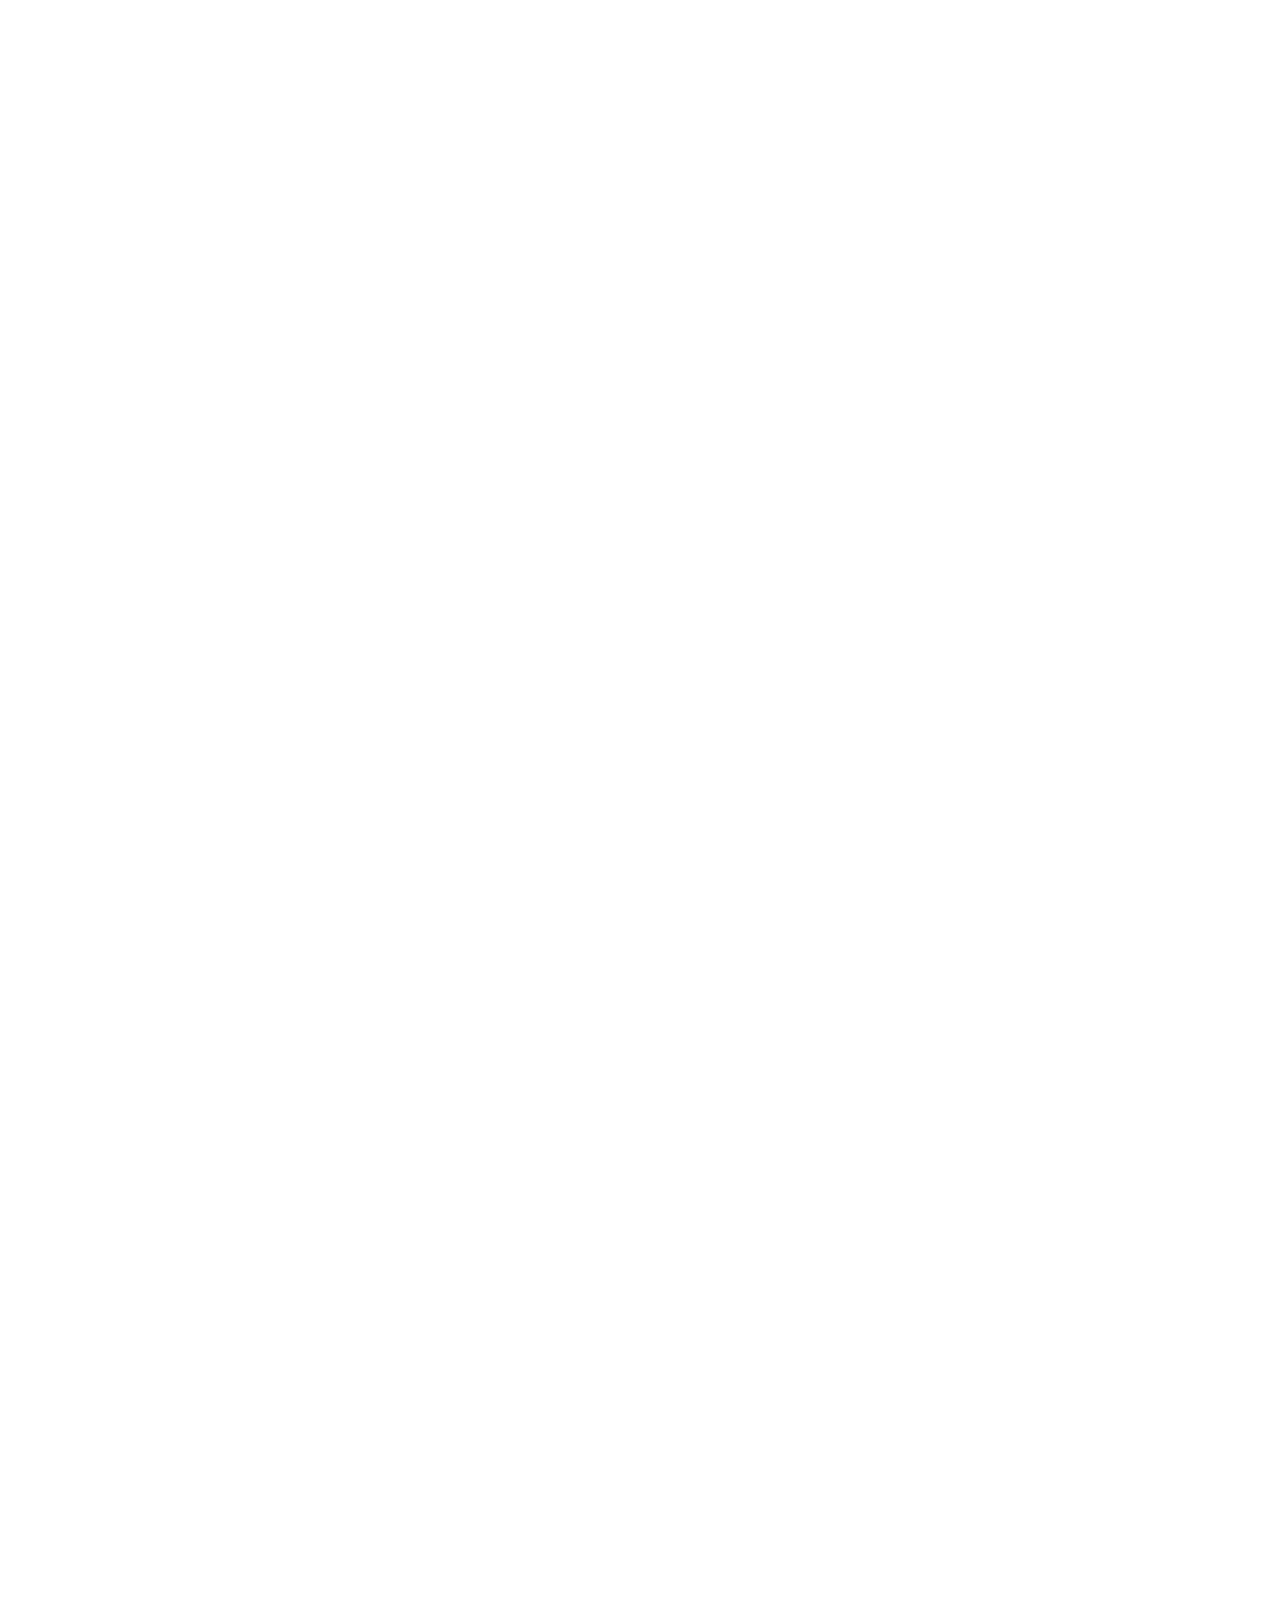
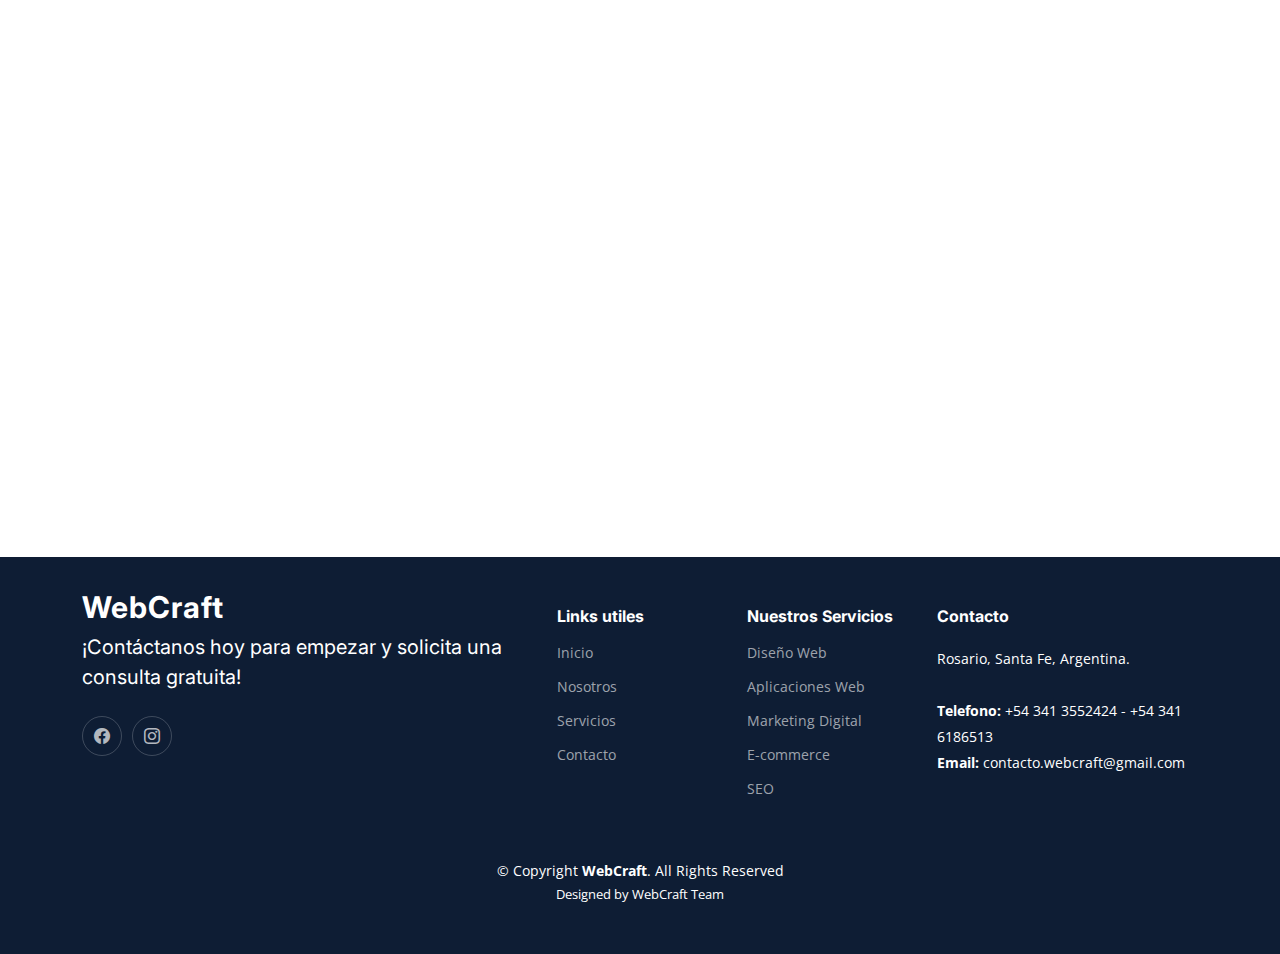
==== commit e3e571e7: "modificamos el swiper de services" ====
--- a/index.html
+++ b/index.html
@@ -48,10 +48,10 @@
       <i class="mobile-nav-toggle mobile-nav-hide d-none bi bi-x"></i>
       <nav id="navbar" class="navbar">
         <ul>
-          <li><a href="index.html" class="active">Inicio</a></li>
-          <li><a href="about.html">Nosotros</a></li>
-          <li><a href="services.html">Servicios</a></li>
-          <li><a href="pricing.html">Planes</a></li>
+          <li style="text-decoration: none;"><a href="index.html" class="active">Inicio</a></li>
+          <li style="text-decoration: none;"><a href="about.html">Nosotros</a></li>
+          <li style="text-decoration: none;"><a href="services.html">Servicios</a></li>
+          <li style="text-decoration: none;"><a href="pricing.html">Planes</a></li>
           <!-- <li class="dropdown"><a href="#"><span>Drop Down</span> <i class="bi bi-chevron-down dropdown-indicator"></i></a>
             <ul>
               <li><a href="#">Drop Down 1</a></li>
@@ -69,8 +69,8 @@
               <li><a href="#">Drop Down 4</a></li>
             </ul>
           </li> -->
-          <li><a href="contact.html">Contacto</a></li>
-          <li><a class="get-a-quote" href="get-a-quote.html">Consultar</a></li>
+          <li style="text-decoration: none;"><a href="contact.html">Contacto</a></li>
+          <li style="text-decoration: none;"><a class="get-a-quote" href="get-a-quote.html">Consultar</a></li>
         </ul>
       </nav><!-- .navbar -->
 
@@ -216,8 +216,107 @@
       </div>
     </section>
 
+    <section id="testimonials" class="testimonials">
+      <div class="container" data-aos="fade-up">
+
+        <div class="section-header">
+          <span>Nuestros Servicios</span>
+          <h2>Nuestros Servicios</h2>
+
+        </div>
+
+        <div class="slides-3 swiper" data-aos="fade-up" data-aos-delay="100">
+          <div class="swiper-wrapper">
+
+            <div class="swiper-slide">
+              <div class="testimonial-item">
+                <!-- <div class="stars">
+                  <i class="bi bi-star-fill"></i><i class="bi bi-star-fill"></i><i class="bi bi-star-fill"></i><i class="bi bi-star-fill"></i><i class="bi bi-star-fill"></i>
+                </div> -->
+                <div class="profile mt-auto">
+                  <img src="assets/img/seo-service.png" class="testimonial-img" alt="">
+                  <h3>SEO</h3>
+                </div>
+                <p>
+                  Un buen SEO ayuda a aumentar la visibilidad del sitio en los resultados de búsqueda, lo que a su vez puede generar más tráfico orgánico y clientes potenciales. Identificamos las palabras clave relevantes para tu nicho de mercado y contenido.
+                </p>
+                
+              </div>
+            </div><!-- End testimonial item -->
+
+            <div class="swiper-slide">
+              <div class="testimonial-item">
+                <!-- <div class="stars">
+                  <i class="bi bi-star-fill"></i><i class="bi bi-star-fill"></i><i class="bi bi-star-fill"></i><i class="bi bi-star-fill"></i><i class="bi bi-star-fill"></i>
+                </div> -->
+                <div class="profile mt-auto">
+                  <img src="assets/img/disenio-web-service.png" class="testimonial-img" alt="">
+                  <h3>DISEÑO WEB</h3>
+                </div>
+                <p>
+                  Creamos sitios web que no solo son visualmente atractivos, sino también altamente funcionales. Nos esforzamos por ofrecer una experiencia digital excepcional que impulse el compromiso del usuario y genere resultados tangibles para tu negocio.
+                </p>
+                
+              </div>
+            </div><!-- End testimonial item -->
+
+            <div class="swiper-slide">
+              <div class="testimonial-item">
+                <!-- <div class="stars">
+                  <i class="bi bi-star-fill"></i><i class="bi bi-star-fill"></i><i class="bi bi-star-fill"></i><i class="bi bi-star-fill"></i><i class="bi bi-star-fill"></i>
+                </div> -->
+                <div class="profile mt-auto">
+                  <img src="assets/img/aplicaciones-web-service.png" class="testimonial-img" alt="">
+                  <h3>APLICACIONES WEB</h3>
+                </div>
+                <p>
+                  Desde la planificación hasta el despliegue, trabajamos incansablemente para garantizar que tu aplicación web ofrezca una experiencia fluida y atractiva para tus usuarios, impulsando así el crecimiento y el éxito de tu empresa en línea.
+                </p>
+                
+              </div>
+            </div><!-- End testimonial item -->
+
+            <div class="swiper-slide">
+              <div class="testimonial-item">
+                <!-- <div class="stars">
+                  <i class="bi bi-star-fill"></i><i class="bi bi-star-fill"></i><i class="bi bi-star-fill"></i><i class="bi bi-star-fill"></i><i class="bi bi-star-fill"></i>
+                </div> -->
+                <div class="profile mt-auto">
+                  <img src="assets/img/marketing-digital-service.png" class="testimonial-img" alt="">
+                  <h3>MARKETING DIGITAL</h3>
+                </div>
+                <p>
+                  Diseñamos estrategias personalizadas para aumentar tu visibilidad, y maximizar el retorno de la inversión. Con un enfoque centrado en resultados, estamos comprometidos a impulsar el crecimiento y el éxito de tu negocio en el mundo digital.
+                </p>
+                
+              </div>
+            </div><!-- End testimonial item -->
+
+            <div class="swiper-slide">
+              <div class="testimonial-item">
+                <!-- <div class="stars">
+                  <i class="bi bi-star-fill"></i><i class="bi bi-star-fill"></i><i class="bi bi-star-fill"></i><i class="bi bi-star-fill"></i><i class="bi bi-star-fill"></i>
+                </div> -->
+                <div class="profile mt-auto">
+                  <img src="assets/img/e-commerce-service.png" class="testimonial-img" alt="">
+                  <h3>E-COMMERCE</h3>
+                </div>
+                <p>
+                  Desde la creación de una tienda virtual atractiva hasta la implementación de estrategias de marketing, nuestro enfoque se centra en ofrecer una experiencia de compra sin problemas para tus clientes y en maximizar tus conversiones.
+                </p>
+                
+              </div>
+            </div><!-- End testimonial item -->
+
+          </div>
+          <div class="swiper-pagination"></div>
+        </div>
+
+      </div>
+    </section>
+
     <!-- ======= Services Section ======= -->
-    <section id="service" class="services pt-0">
+    <!-- <section id="service" class="services pt-0">
       <div class="container" data-aos="fade-up">
 
         <div class="section-header">
@@ -246,7 +345,7 @@
               <h3><a class="stretched-link">Aplicaciones web</a></h3>
               <p>Desde la planificación hasta el despliegue, trabajamos incansablemente para garantizar que tu aplicación web ofrezca una experiencia fluida y atractiva para tus usuarios, impulsando así el crecimiento y el éxito de tu empresa en línea.</p>
             </div>
-          </div><!-- End Card Item -->
+          </div>
 
           <div class="col-lg-4 col-md-6" data-aos="fade-up" data-aos-delay="300">
             <div class="card">
@@ -256,7 +355,7 @@
               <h3><a class="stretched-link">Marketing digital</a></h3>
               <p>Diseñamos estrategias personalizadas para aumentar tu visibilidad, generar leads cualificados y maximizar el retorno de la inversión. Con un enfoque centrado en resultados, estamos comprometidos a impulsar el crecimiento y el éxito de tu negocio en el mundo digital.</p>
             </div>
-          </div><!-- End Card Item -->
+          </div>
 
           <div class="col-lg-4 col-md-6" data-aos="fade-up" data-aos-delay="400">
             <div class="card">
@@ -266,7 +365,7 @@
               <h3><a class="stretched-link">E-commerce</a></h3>
               <p>Desde la creación de una tienda virtual atractiva hasta la implementación de estrategias de marketing, nuestro enfoque se centra en ofrecer una experiencia de compra sin problemas para tus clientes y en maximizar tus conversiones.</p>
             </div>
-          </div><!-- End Card Item -->
+          </div>
 
           <div class="col-lg-4 col-md-6" data-aos="fade-up" data-aos-delay="500">
             <div class="card">
@@ -276,9 +375,9 @@
               <h3><a class="stretched-link"> SEO </a></h3>
               <p>Un buen SEO ayuda a aumentar la visibilidad del sitio en los resultados de búsqueda, lo que a su vez puede generar más tráfico orgánico y clientes potenciales.</p>
             </div>
-          </div><!-- End Card Item -->
-
-          <!-- <div class="col-lg-4 col-md-6" data-aos="fade-up" data-aos-delay="600">
+          </div>
+
+           <div class="col-lg-4 col-md-6" data-aos="fade-up" data-aos-delay="600">
             <div class="card">
               <div class="card-img">
                 <img src="assets/img/warehousing-service.jpg" alt="" class="img-fluid">
@@ -286,12 +385,12 @@
               <h3><a href="service-details.html" class="stretched-link">Ciencia de datos</a></h3>
               <p>Quas assumenda non occaecati molestiae. In aut earum sed natus eatae in vero. Ab modi quisquam aut nostrum unde et qui est non quo nulla</p>
             </div>
-          </div> -->
-
-        </div>
-
-      </div>
-    </section><!-- End Services Section -->
+          </div> 
+
+        </div>
+
+      </div>
+    </section> -->
 
     <!-- ======= Call To Action Section ======= -->
     <!-- <section id="call-to-action" class="call-to-action">
--- a/assets/css/main.css
+++ b/assets/css/main.css
@@ -1057,53 +1057,17 @@
 /*--------------------------------------------------------------
 # Testimonials Section
 --------------------------------------------------------------*/
-.testimonials {
-  padding: 80px 0;
-  background: url("../img/testimonials-bg.jpg") no-repeat;
-  background-position: center center;
-  background-size: cover;
-  position: relative;
-}
-
-.testimonials::before {
-  content: "";
-  position: absolute;
-  inset: 0;
-  background: rgba(14, 29, 52, 0.7);
-}
-
-.testimonials .section-header {
-  margin-bottom: 40px;
-}
-
-.testimonials .testimonials-carousel,
-.testimonials .testimonials-slider {
-  overflow: hidden;
-}
-
 .testimonials .testimonial-item {
+  box-sizing: content-box; 
+  padding: 30px;
+  margin: 40px 30px;
+  box-shadow: 0px 0 20px rgba(27, 47, 69, 0.1);
+  background: #fff;
+  min-height: 320px;
+  display: flex;
+  flex-direction: column;
   text-align: center;
-  color: #fff;
-}
-
-.testimonials .testimonial-item .testimonial-img {
-  width: 100px;
-  border-radius: 50%;
-  border: 6px solid rgba(255, 255, 255, 0.15);
-  margin: 0 auto;
-}
-
-.testimonials .testimonial-item h3 {
-  font-size: 20px;
-  font-weight: bold;
-  margin: 10px 0 5px 0;
-  color: #fff;
-}
-
-.testimonials .testimonial-item h4 {
-  font-size: 14px;
-  color: rgba(255, 255, 255, 0.6);
-  margin: 0 0 15px 0;
+  transition: 0.3s;
 }
 
 .testimonials .testimonial-item .stars {
@@ -1115,25 +1079,24 @@
   margin: 0 1px;
 }
 
-.testimonials .testimonial-item .quote-icon-left,
-.testimonials .testimonial-item .quote-icon-right {
-  color: rgba(255, 255, 255, 0.6);
-  font-size: 26px;
-  line-height: 0;
-}
-
-.testimonials .testimonial-item .quote-icon-left {
-  display: inline-block;
-  left: -5px;
-  position: relative;
-}
-
-.testimonials .testimonial-item .quote-icon-right {
-  display: inline-block;
-  right: -5px;
-  position: relative;
-  top: 10px;
-  transform: scale(-1, -1);
+.testimonials .testimonial-item .testimonial-img {
+  width: 250px;
+  border-radius: 50%;
+  border: 4px solid #fff;
+  margin: 0 auto;
+}
+
+.testimonials .testimonial-item h3 {
+  font-size: 18px;
+  font-weight: bold;
+  margin: 10px 0 5px 0;
+  color: #001f8d;
+}
+
+.testimonials .testimonial-item h4 {
+  font-size: 14px;
+  color: #999;
+  margin: 0;
 }
 
 .testimonials .testimonial-item p {
@@ -1147,20 +1110,38 @@
 }
 
 .testimonials .swiper-pagination .swiper-pagination-bullet {
-  width: 12px;
-  height: 12px;
-  background-color: rgba(255, 255, 255, 0.4);
-  opacity: 0.5;
+  width: 10px;
+  height: 10px;
+  background-color: #e8eff6;
+  opacity: 1;
 }
 
 .testimonials .swiper-pagination .swiper-pagination-bullet-active {
-  background-color: #fff;
-  opacity: 1;
-}
-
-@media (min-width: 992px) {
-  .testimonials .testimonial-item p {
-    width: 80%;
+  background-color: var(--color-primary);
+}
+
+.testimonials .swiper-slide {
+  opacity: 0.3;
+}
+
+@media (max-width: 1199px) {
+  .testimonials .swiper-slide-active {
+    opacity: 1;
+  }
+
+  .testimonials .swiper-pagination {
+    margin-top: 0;
+  }
+
+  .testimonials .testimonial-item {
+    margin: 40px 20px;
+  }
+}
+
+@media (min-width: 1200px) {
+  .testimonials .swiper-slide-next {
+    opacity: 1;
+    transform: scale(1.12);
   }
 }
 
@@ -1902,4 +1883,5 @@
 
 .footer .credits a {
   color: #fff;
-}+}
+
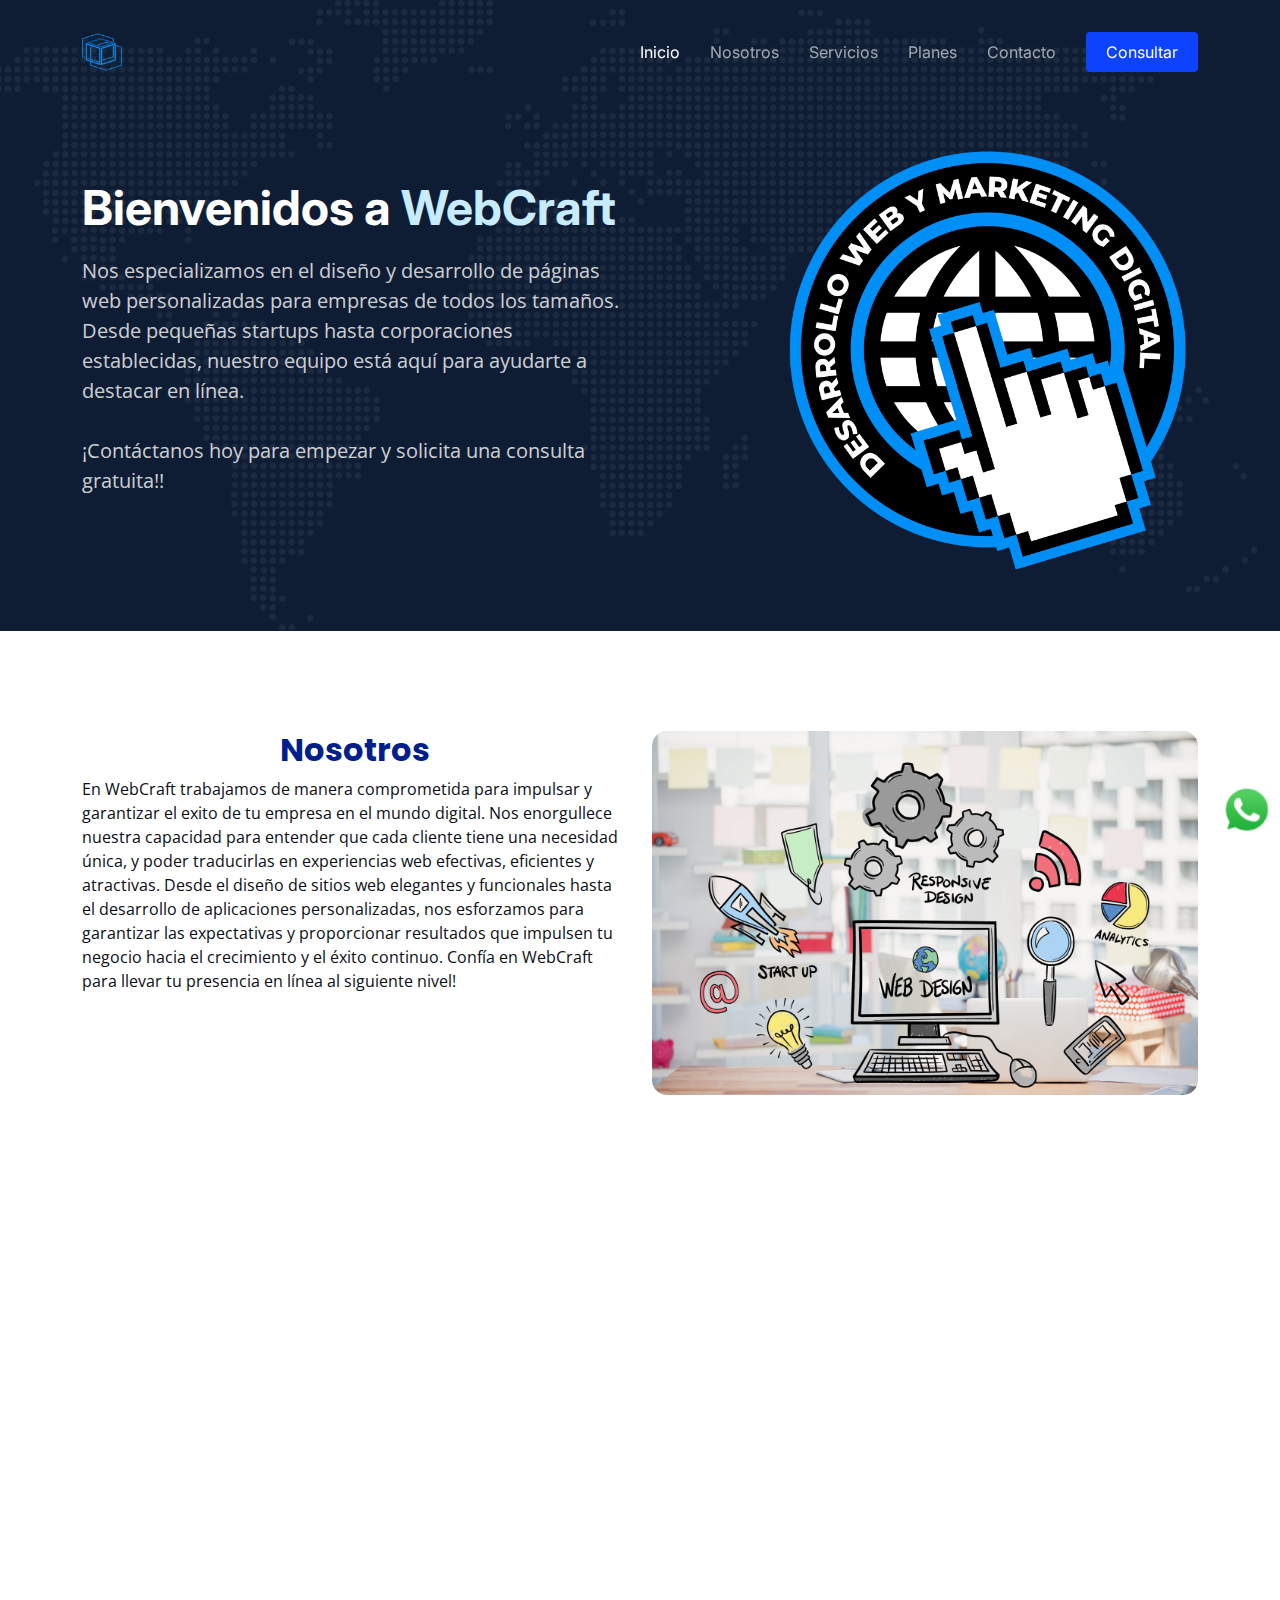
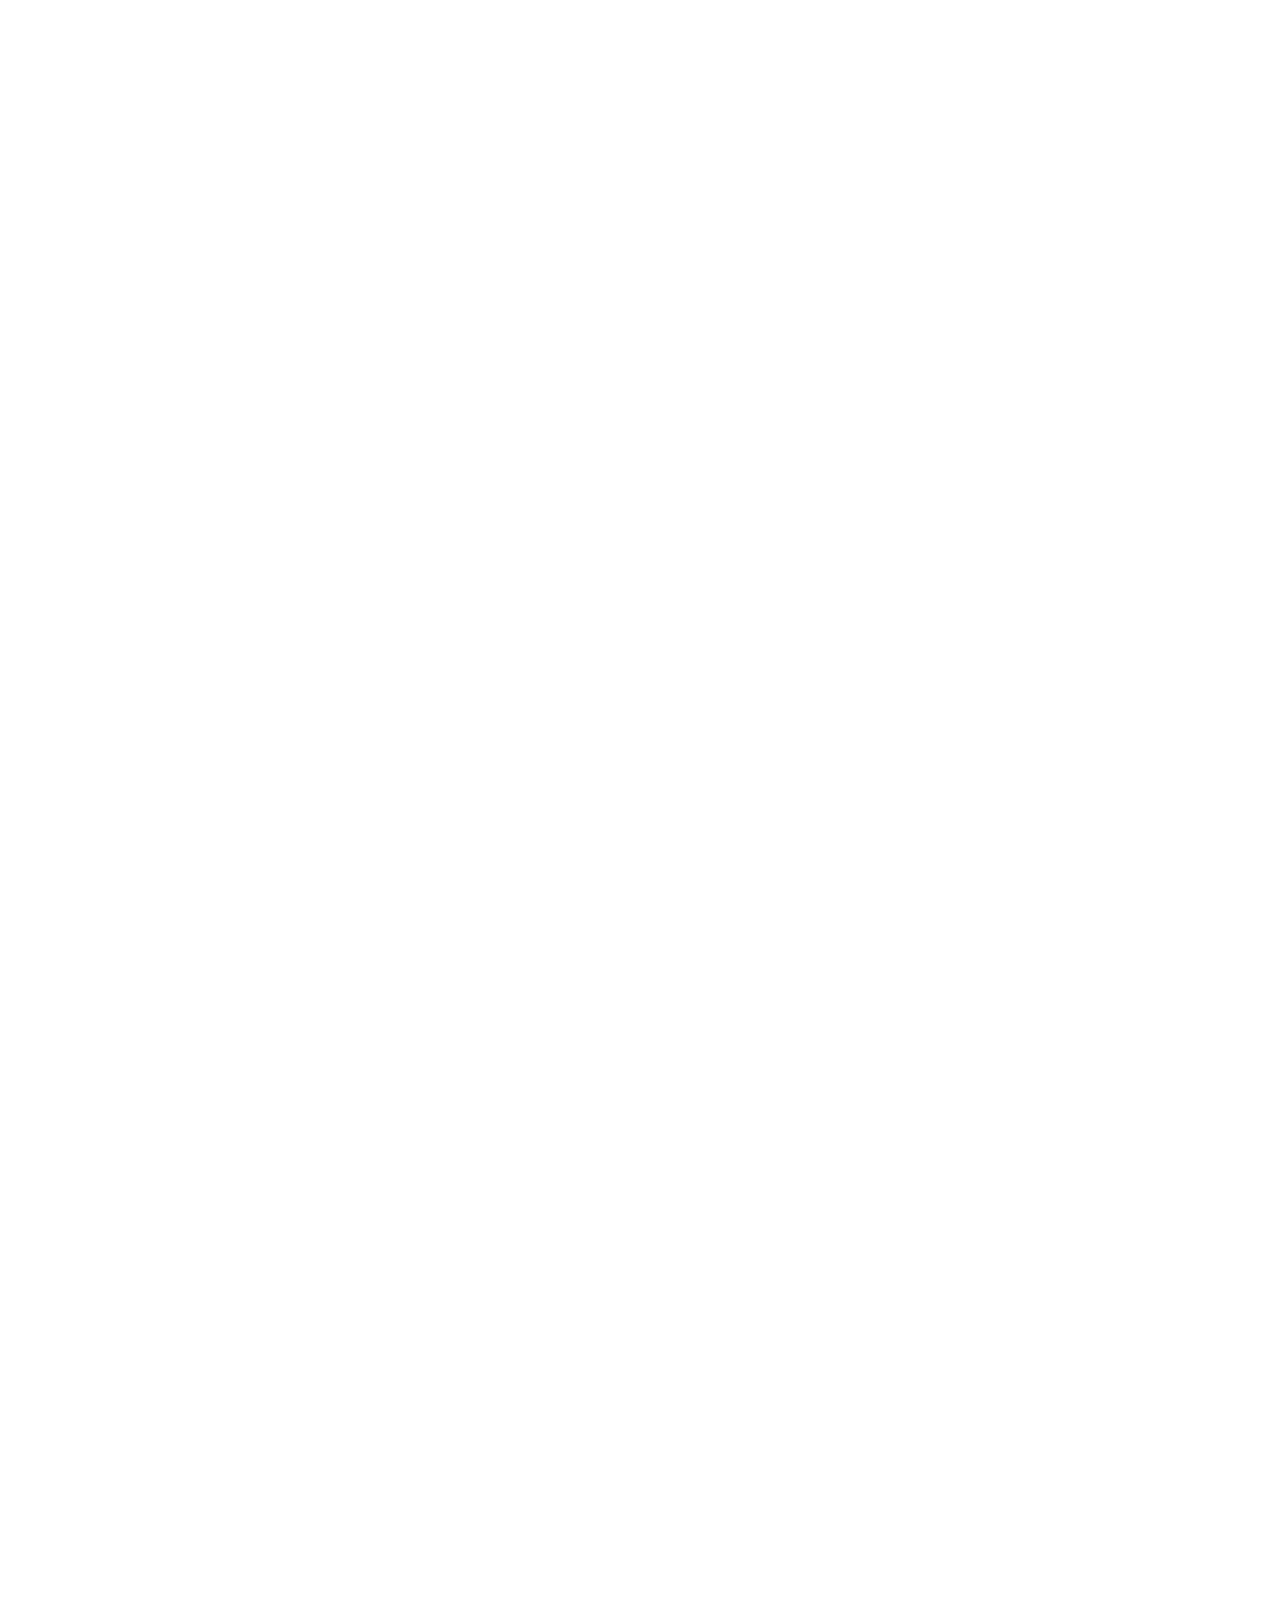
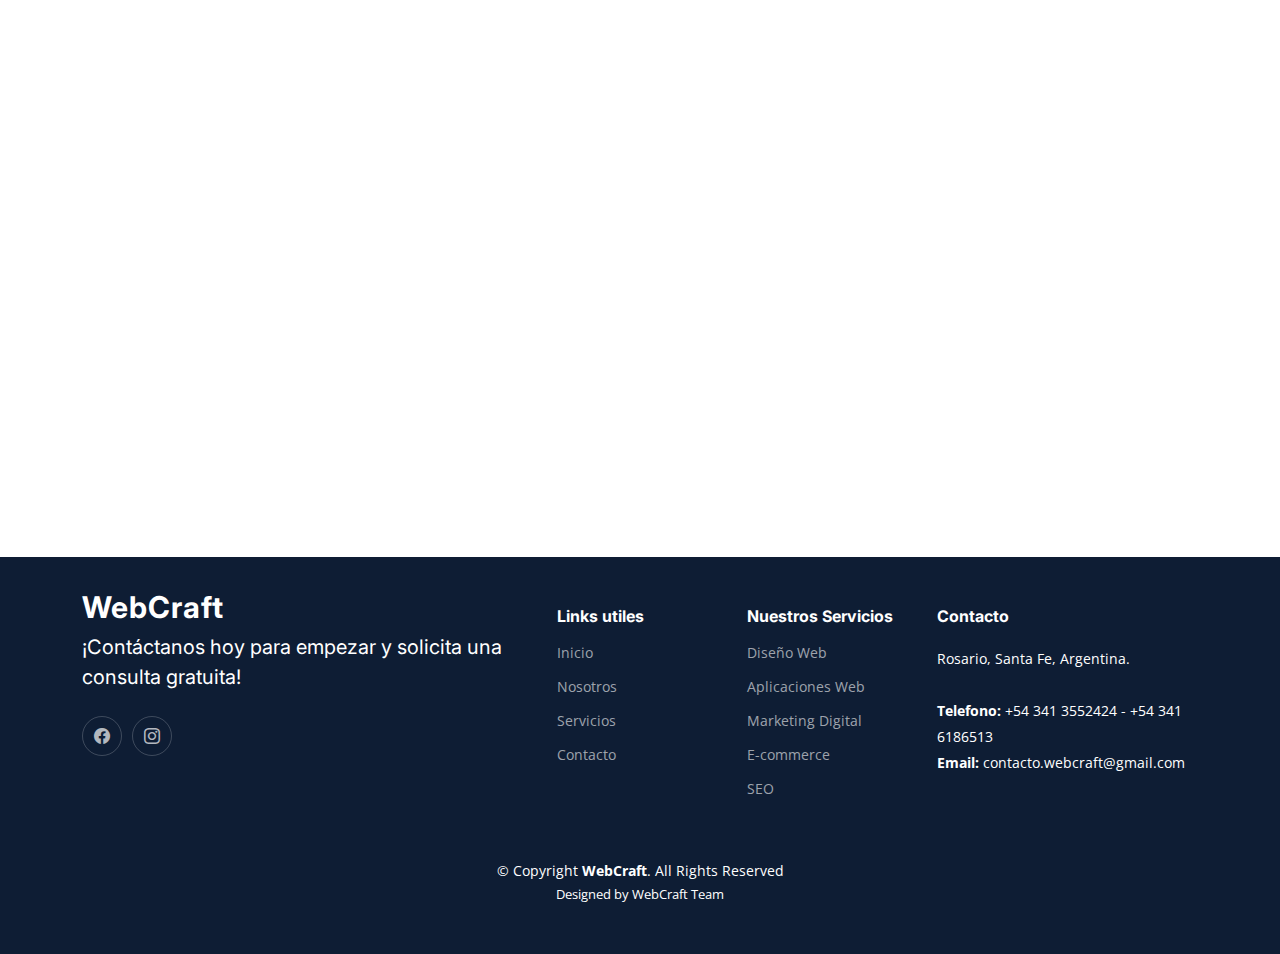
==== commit 13ad680e: "logowhatsapp" ====
--- a/index.html
+++ b/index.html
@@ -6,12 +6,12 @@
   <meta content="width=device-width, initial-scale=1.0" name="viewport">
 
   <title>WebCraft</title>
-  <meta content="" name="description">
-  <meta content="" name="keywords">
+  <meta content="Descubre cómo nuestro equipo de desarrollo web puede llevar tu presencia en línea al siguiente nivel. Nos especializamos en la creación de sitios web modernos, funcionales y optimizados para todos los dispositivos. Con experiencia en tecnologías como HTML5, CSS3, JavaScript y frameworks como React y Angular, estamos listos para transformar tus ideas en realidad. Contáctanos hoy para empezar a construir tu éxito en la web." name="description">
+  <meta content="web, pagina, desarrollo web, creacion pagina, diseño, pagina web, web developer, web designer, web design, desarrollo web, equipo de desarrollo, sitios web, HTML5, CSS3, JavaScript, React, Angular" name="keywords">
 
   <!-- Favicons -->
   <link href="assets/img/minimal-logo.png" rel="icon">
-  <link href="assets/img/apple-touch-icon.png" rel="apple-touch-icon">
+  <link href="assets/img/minimal-logo.png" rel="apple-touch-icon">
 
   <!-- Google Fonts -->
   <link rel="preconnect" href="https://fonts.googleapis.com">
@@ -33,6 +33,11 @@
 </head>
 
 <body>
+  <div class="whatsapp-float">
+    <a href="https://wa.me/3416186513" target="_blank">
+        <img src="./assets/img/WhatsApp.png" alt="WhatsApp Logo" width="60" height="60">
+    </a>
+</div>
 
   <!-- ======= Header ======= -->
   <header id="header" class="header d-flex align-items-center fixed-top">
--- a/assets/css/main.css
+++ b/assets/css/main.css
@@ -672,6 +672,13 @@
   left: calc(50% - 47px);
   top: calc(50% - 47px);
   overflow: hidden;
+}
+
+.whatsapp-float {
+  position: fixed;
+  bottom: 60px; /* Cambia este valor para ajustar la distancia desde la parte inferior */
+  right: 3px; /* Cambia este valor para ajustar la distancia desde la derecha */
+  z-index: 1000; /* Asegura que esté por encima de otros elementos */
 }
 
 .about .play-btn:before {
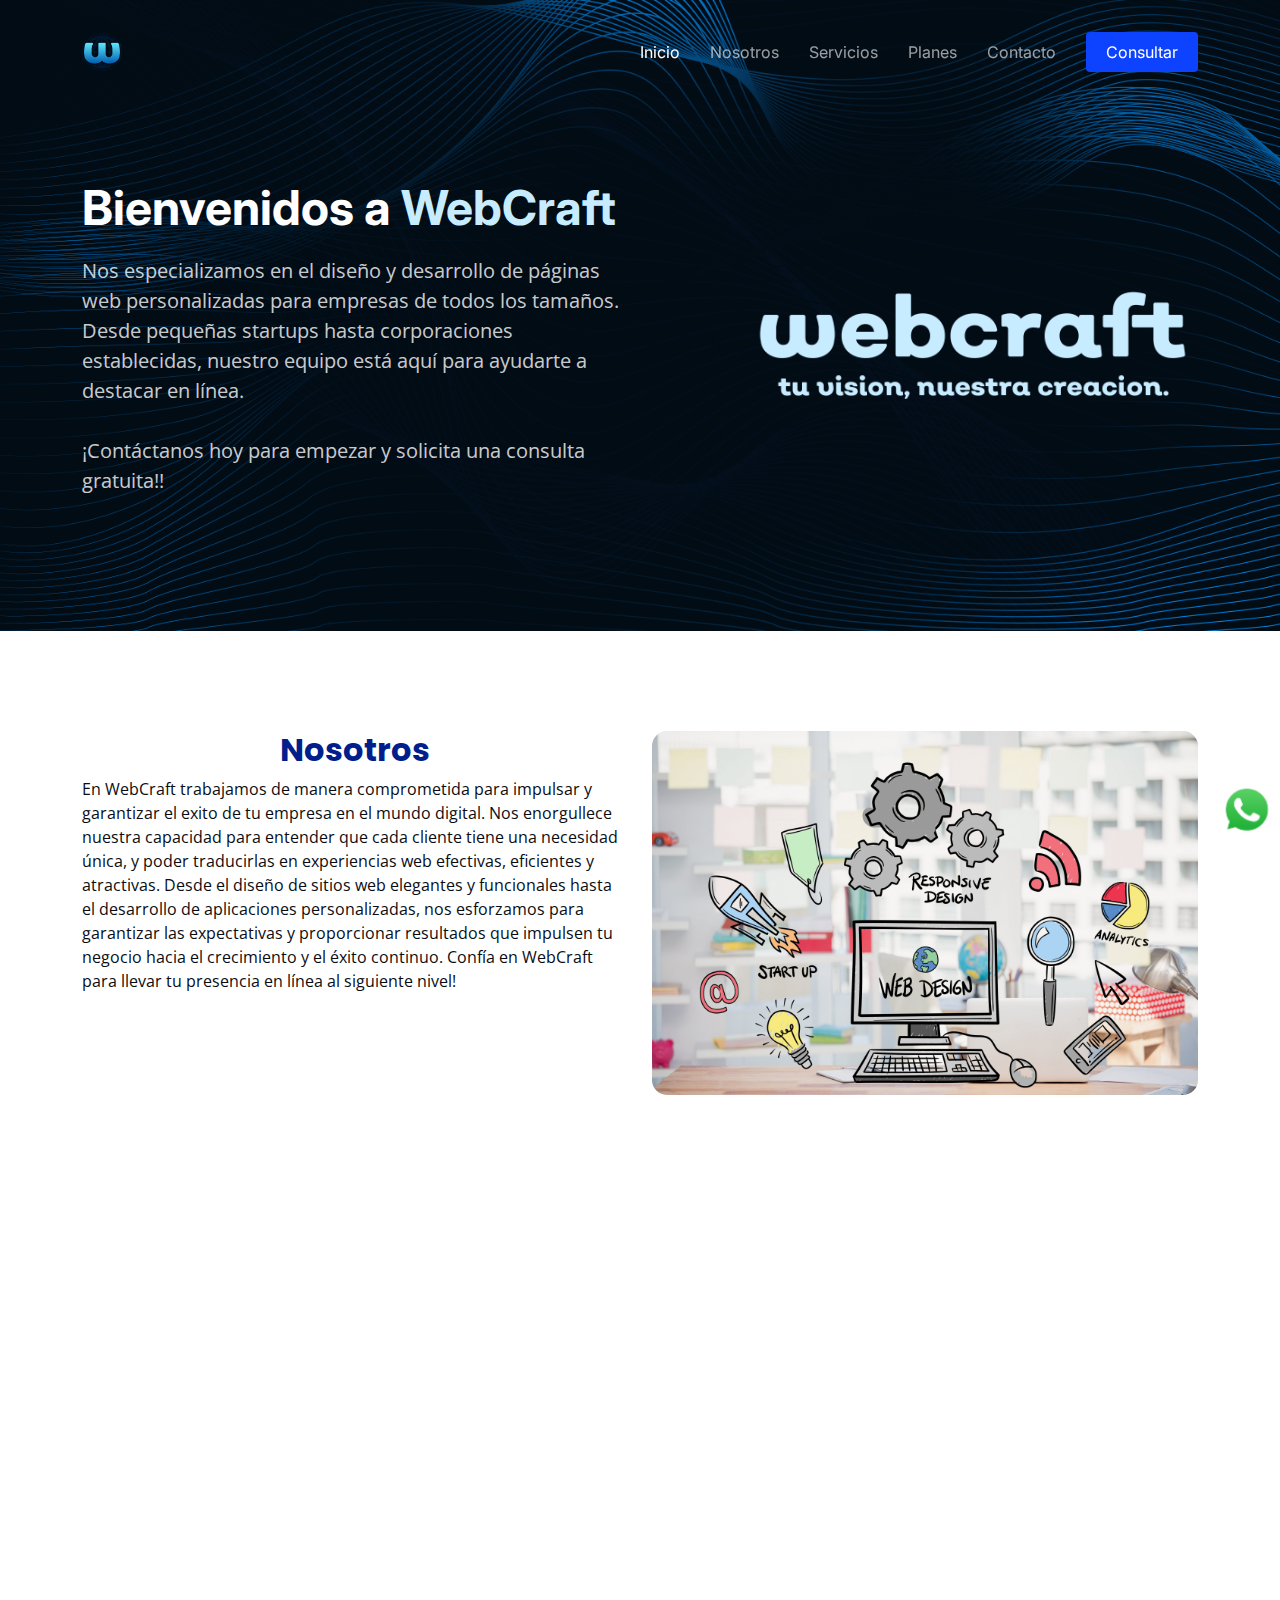
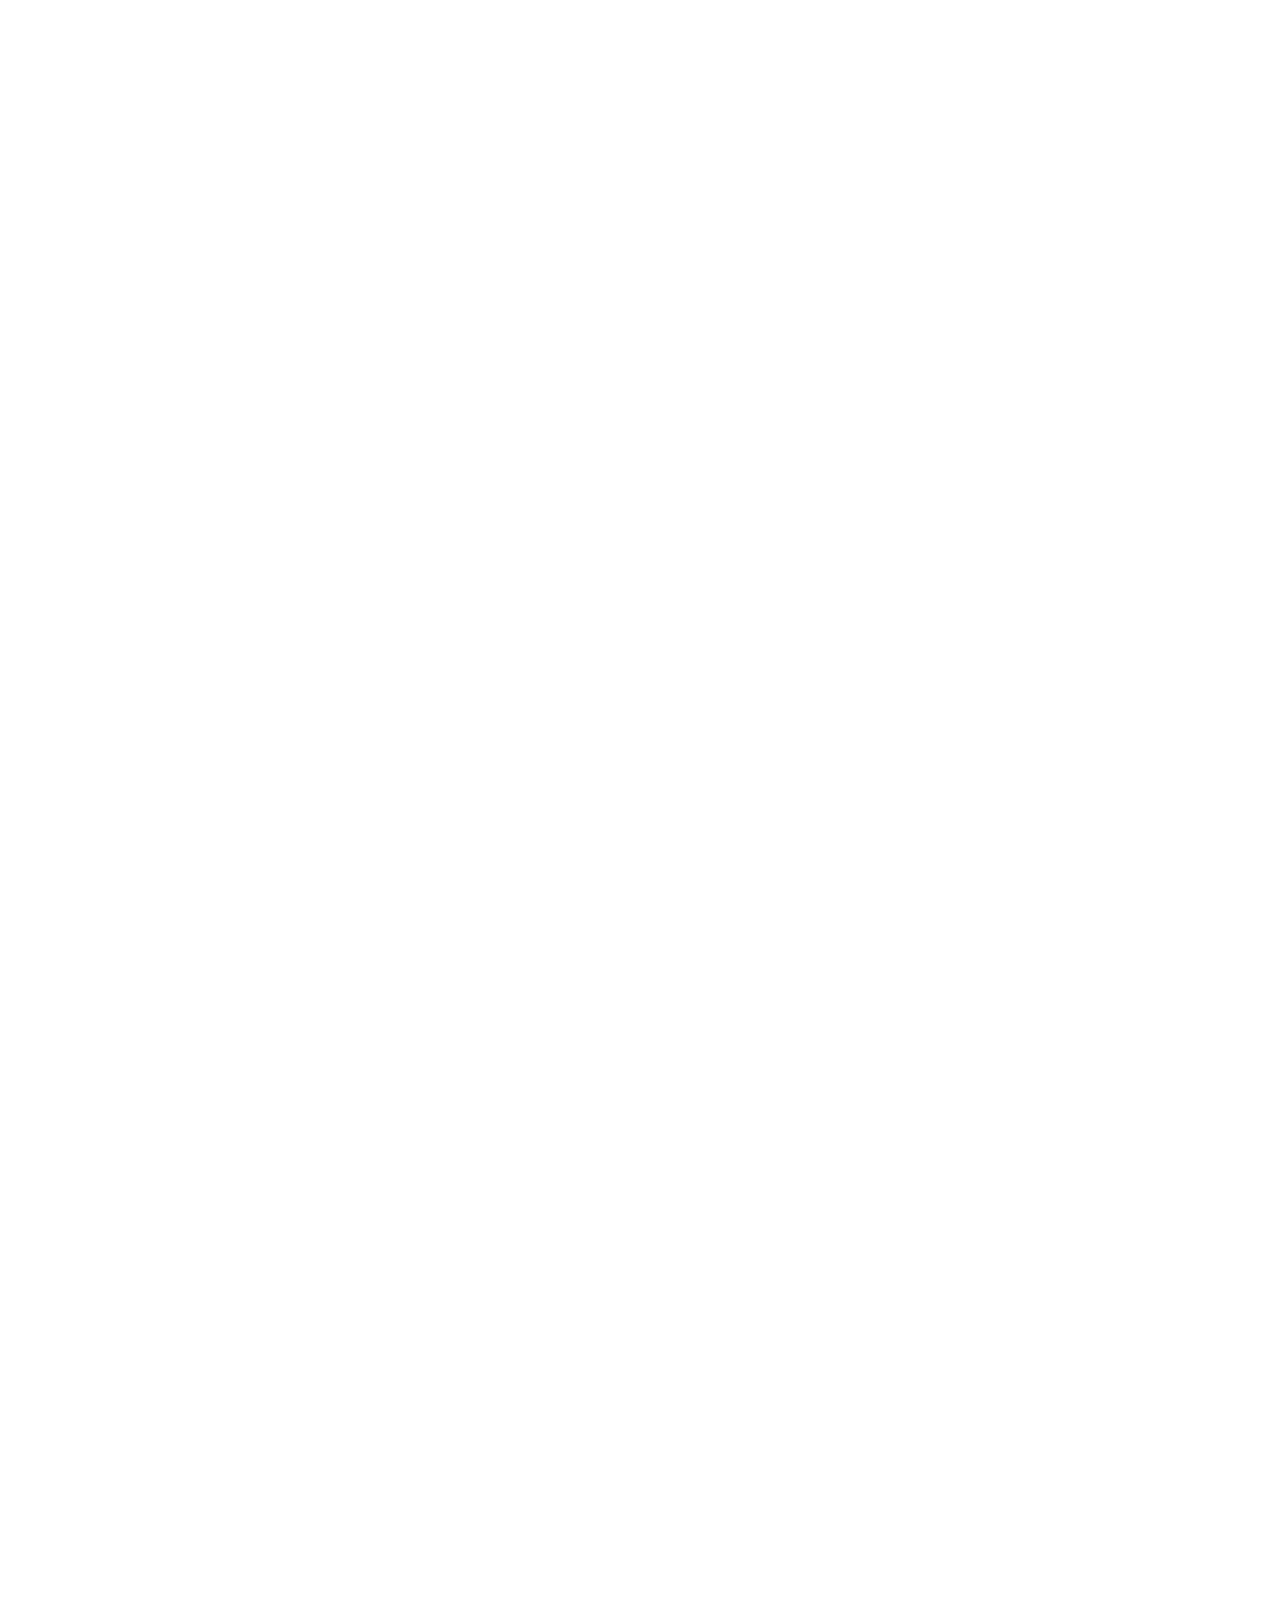
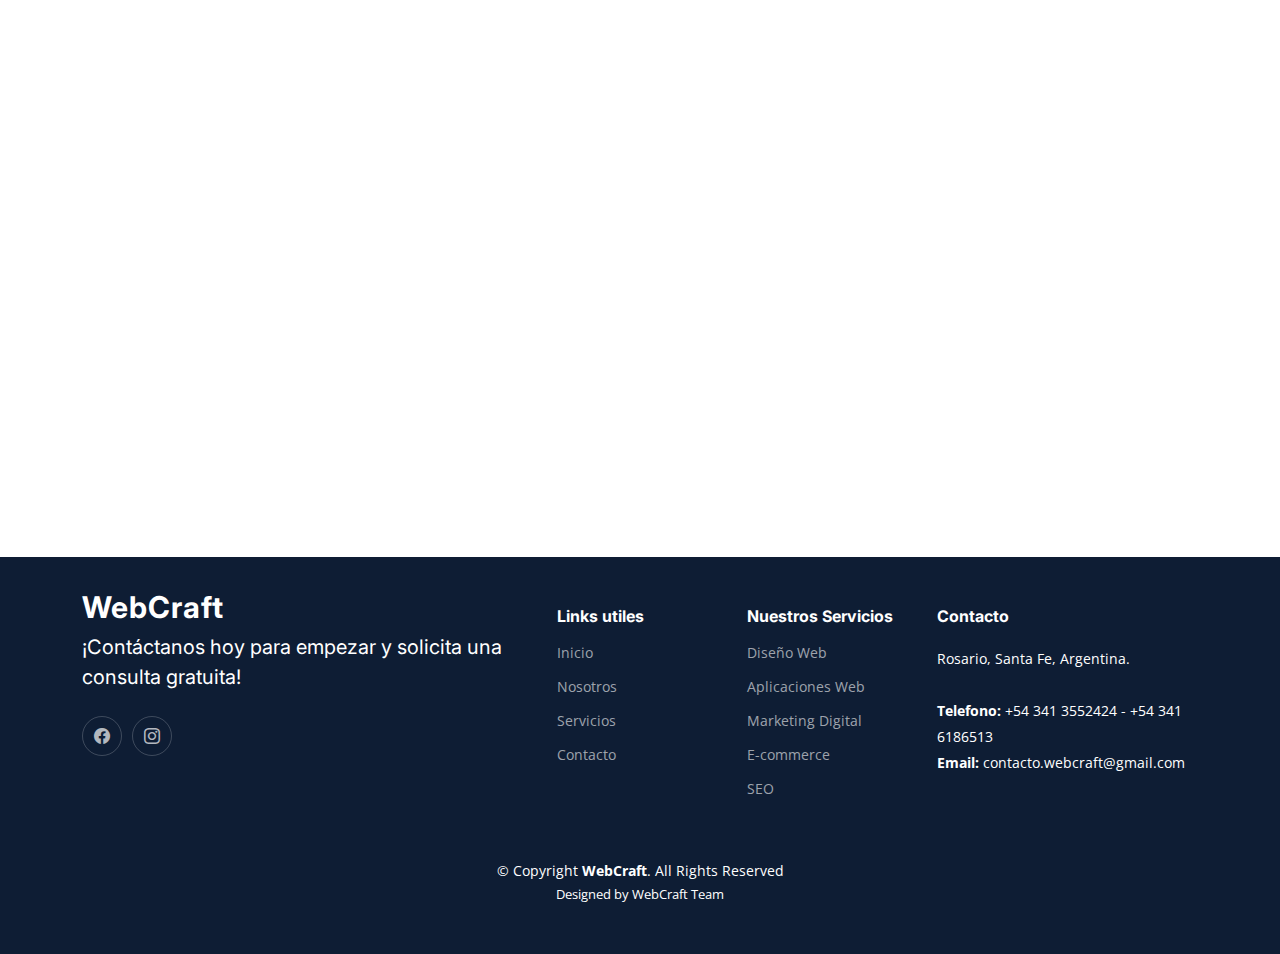
==== commit a87e657c: "final webcraft" ====
--- a/index.html
+++ b/index.html
@@ -10,15 +10,15 @@
   <meta content="web, pagina, desarrollo web, creacion pagina, diseño, pagina web, web developer, web designer, web design, desarrollo web, equipo de desarrollo, sitios web, HTML5, CSS3, JavaScript, React, Angular" name="keywords">
 
   <!-- Favicons -->
-  <link href="assets/img/minimal-logo.png" rel="icon">
-  <link href="assets/img/minimal-logo.png" rel="apple-touch-icon">
+  <link href="assets/img/Logo-webcraft.png" rel="icon">
+  <link href="assets/img/Logo-webcraft.png" rel="apple-touch-icon">
 
   <!-- Google Fonts -->
   <link rel="preconnect" href="https://fonts.googleapis.com">
   <link rel="preconnect" href="https://fonts.gstatic.com" crossorigin>
   <link href="https://fonts.googleapis.com/css2?family=Open+Sans:ital,wght@0,300;0,400;0,500;0,600;0,700;1,300;1,400;1,600;1,700&family=Poppins:ital,wght@0,300;0,400;0,500;0,600;0,700;1,300;1,400;1,500;1,600;1,700&family=Inter:ital,wght@0,300;0,400;0,500;0,600;0,700;1,300;1,400;1,500;1,600;1,700&display=swap" rel="stylesheet">
 
-  <!-- Vendor CSS Files -->
+
   <link href="assets/vendor/bootstrap/css/bootstrap.min.css" rel="stylesheet">
   <link href="assets/vendor/bootstrap-icons/bootstrap-icons.css" rel="stylesheet">
   <link href="assets/vendor/fontawesome-free/css/all.min.css" rel="stylesheet">
@@ -26,7 +26,7 @@
   <link href="assets/vendor/swiper/swiper-bundle.min.css" rel="stylesheet">
   <link href="assets/vendor/aos/aos.css" rel="stylesheet">
 
-  <!-- Template Main CSS File -->
+
   <link href="assets/css/main.css" rel="stylesheet">
 
   
@@ -37,16 +37,15 @@
     <a href="https://wa.me/3416186513" target="_blank">
         <img src="./assets/img/WhatsApp.png" alt="WhatsApp Logo" width="60" height="60">
     </a>
-</div>
-
-  <!-- ======= Header ======= -->
+  </div>
+
+
   <header id="header" class="header d-flex align-items-center fixed-top">
     <div class="container-fluid container-xl d-flex align-items-center justify-content-between">
 
       <a href="index.html" class="logo d-flex align-items-center">
-        <!-- Uncomment the line below if you also wish to use an image logo -->
-        <!-- <h1 style="color: #c7ecff; font-weight: bolder; ">WebCraft</h1>  -->
-        <img src="./assets/img/minimal-logo.png" alt="Logo">
+
+        <img src="./assets/img/Logo-webcraft.png" alt="Logo">
       </a>
 
       <i class="mobile-nav-toggle mobile-nav-show bi bi-list"></i>
@@ -57,33 +56,16 @@
           <li style="text-decoration: none;"><a href="about.html">Nosotros</a></li>
           <li style="text-decoration: none;"><a href="services.html">Servicios</a></li>
           <li style="text-decoration: none;"><a href="pricing.html">Planes</a></li>
-          <!-- <li class="dropdown"><a href="#"><span>Drop Down</span> <i class="bi bi-chevron-down dropdown-indicator"></i></a>
-            <ul>
-              <li><a href="#">Drop Down 1</a></li>
-              <li class="dropdown"><a href="#"><span>Deep Drop Down</span> <i class="bi bi-chevron-down dropdown-indicator"></i></a>
-                <ul>
-                  <li><a href="#">Deep Drop Down 1</a></li>
-                  <li><a href="#">Deep Drop Down 2</a></li>
-                  <li><a href="#">Deep Drop Down 3</a></li>
-                  <li><a href="#">Deep Drop Down 4</a></li>
-                  <li><a href="#">Deep Drop Down 5</a></li>
-                </ul>
-              </li>
-              <li><a href="#">Drop Down 2</a></li>
-              <li><a href="#">Drop Down 3</a></li>
-              <li><a href="#">Drop Down 4</a></li>
-            </ul>
-          </li> -->
           <li style="text-decoration: none;"><a href="contact.html">Contacto</a></li>
           <li style="text-decoration: none;"><a class="get-a-quote" href="get-a-quote.html">Consultar</a></li>
         </ul>
-      </nav><!-- .navbar -->
+      </nav>
 
     </div>
-  </header><!-- End Header -->
-  <!-- End Header -->
-
-  <!-- ======= Hero Section ======= -->
+  </header>
+
+
+
   <section id="hero" class="hero d-flex align-items-center">
     <div class="container">
       <div class="row gy-4 d-flex justify-content-between">
@@ -92,94 +74,21 @@
           <p data-aos="fade-up" data-aos-delay="100" style="font-size: 20px; ">Nos especializamos en el diseño y desarrollo de páginas web personalizadas para empresas de todos los tamaños. Desde pequeñas startups hasta corporaciones establecidas, nuestro equipo está aquí para ayudarte a destacar en línea. <br><br> ¡Contáctanos hoy para empezar y solicita una consulta gratuita!!
           </p>
 
-          <!-- <form action="#" class="form-search d-flex align-items-stretch mb-3" data-aos="fade-up" data-aos-delay="200">
-            <input type="text" class="form-control" placeholder="ZIP code or CitY">
-            <button type="submit" class="btn btn-primary">Search</button>
-          </form> -->
-
           <div class="row gy-4" data-aos="fade-up" data-aos-delay="400">
 
-            <!-- <div class="col-lg-3 col-6">
-              <div class="stats-item text-center w-100 h-100">
-                <span data-purecounter-start="0" data-purecounter-end="232" data-purecounter-duration="1" class="purecounter"></span>
-                <p>Clients</p>
-              </div>
-            </div>
-
-            <div class="col-lg-3 col-6">
-              <div class="stats-item text-center w-100 h-100">
-                <span data-purecounter-start="0" data-purecounter-end="521" data-purecounter-duration="1" class="purecounter"></span>
-                <p>Projects</p>
-              </div>
-            </div>
-
-            <div class="col-lg-3 col-6">
-              <div class="stats-item text-center w-100 h-100">
-                <span data-purecounter-start="0" data-purecounter-end="1453" data-purecounter-duration="1" class="purecounter"></span>
-                <p>Support</p>
-              </div>
-            </div>
-
-            <div class="col-lg-3 col-6">
-              <div class="stats-item text-center w-100 h-100">
-                <span data-purecounter-start="0" data-purecounter-end="32" data-purecounter-duration="1" class="purecounter"></span>
-                <p>Workers</p>
-              </div>
-            </div> -->
-
           </div>
         </div>
 
         <div class="col-lg-5 order-1 order-lg-2 hero-img" data-aos="zoom-out">
-          <img src="assets/img/logo-1.png" class="img-fluid mb-3 mb-lg-0" alt="">
+          <img src="assets/img/Slogan-celeste.png" class="img-fluid mb-3 mb-lg-0" alt="">
         </div>
 
       </div>
     </div>
-  </section><!-- End Hero Section -->
+  </section>
 
   <main id="main">
 
-    
-    <!-- <section id="featured-services" class="featured-services">
-      <div class="container">
-
-        <div class="row gy-4">
-
-          <div class="col-lg-4 col-md-6 service-item d-flex" data-aos="fade-up">
-            <div class="icon flex-shrink-0"><i class="fa-solid fa-cart-flatbed"></i></div>
-            <div>
-              <h4 class="title">Desarrollo web</h4>
-              <p class="description">Voluptatum deleniti atque corrupti quos dolores et quas molestias excepturi sint occaecati cupiditate non provident</p>
-              <a href="service-details.html" class="readmore stretched-link"><span>Learn More</span><i class="bi bi-arrow-right"></i></a>
-            </div>
-          </div>
-          
-
-          <div class="col-lg-4 col-md-6 service-item d-flex" data-aos="fade-up" data-aos-delay="100">
-            <div class="icon flex-shrink-0"><i class="fa-solid fa-truck"></i></div>
-            <div>
-              <h4 class="title">Diseño web</h4>
-              <p class="description">Minim veniam, quis nostrud exercitation ullamco laboris nisi ut aliquip ex ea commodo consequat tarad limino ata</p>
-              <a href="service-details.html" class="readmore stretched-link"><span>Learn More</span><i class="bi bi-arrow-right"></i></a>
-            </div>
-          </div>
-
-          <div class="col-lg-4 col-md-6 service-item d-flex" data-aos="fade-up" data-aos-delay="200">
-            <div class="icon flex-shrink-0"><i class="fa-solid fa-truck-ramp-box"></i></div>
-            <div>
-              <h4 class="title">Marketing Digital</h4>
-              <p class="description">Duis aute irure dolor in reprehenderit in voluptate velit esse cillum dolore eu fugiat nulla pariatur</p>
-              <a href="service-details.html" class="readmore stretched-link"><span>Learn More</span><i class="bi bi-arrow-right"></i></a>
-            </div>
-          </div>
-
-        </div>
-
-      </div>
-    </section> -->
-
-    <!-- ======= About Us Section ======= -->
     <section id="about" class="about pt-0" style=" margin-top: 100px">
       <div class="container" data-aos="fade-up">
 
@@ -207,13 +116,6 @@
                   <p>Es importante diseñar y desarrollar sitios web que sean fáciles de usar, intuitivos y atractivos.</p>
                 </div>
               </li>
-              <!-- <li data-aos="fade-up" data-aos-delay="300">
-                <i class="bi bi-broadcast"></i>
-                <div>
-                  <h5>Optimizacion para motores de busqueda (SEO)</h5>
-                  <p> Implica utilizar prácticas de SEO adecuadas, como la optimización de palabras clave, la creación de contenido de alta calidad y relevante, la optimización de metaetiquetas, la mejora de la velocidad de carga del sitio y la creación de una estructura de sitio web fácil de rastrear.</p>
-                </div>
-              </li> -->
             </ul>
           </div>
         </div>
@@ -235,9 +137,6 @@
 
             <div class="swiper-slide">
               <div class="testimonial-item">
-                <!-- <div class="stars">
-                  <i class="bi bi-star-fill"></i><i class="bi bi-star-fill"></i><i class="bi bi-star-fill"></i><i class="bi bi-star-fill"></i><i class="bi bi-star-fill"></i>
-                </div> -->
                 <div class="profile mt-auto">
                   <img src="assets/img/seo-service.png" class="testimonial-img" alt="">
                   <h3>SEO</h3>
@@ -247,13 +146,10 @@
                 </p>
                 
               </div>
-            </div><!-- End testimonial item -->
-
-            <div class="swiper-slide">
-              <div class="testimonial-item">
-                <!-- <div class="stars">
-                  <i class="bi bi-star-fill"></i><i class="bi bi-star-fill"></i><i class="bi bi-star-fill"></i><i class="bi bi-star-fill"></i><i class="bi bi-star-fill"></i>
-                </div> -->
+            </div>
+
+            <div class="swiper-slide">
+              <div class="testimonial-item">
                 <div class="profile mt-auto">
                   <img src="assets/img/disenio-web-service.png" class="testimonial-img" alt="">
                   <h3>DISEÑO WEB</h3>
@@ -263,13 +159,10 @@
                 </p>
                 
               </div>
-            </div><!-- End testimonial item -->
-
-            <div class="swiper-slide">
-              <div class="testimonial-item">
-                <!-- <div class="stars">
-                  <i class="bi bi-star-fill"></i><i class="bi bi-star-fill"></i><i class="bi bi-star-fill"></i><i class="bi bi-star-fill"></i><i class="bi bi-star-fill"></i>
-                </div> -->
+            </div>
+
+            <div class="swiper-slide">
+              <div class="testimonial-item">
                 <div class="profile mt-auto">
                   <img src="assets/img/aplicaciones-web-service.png" class="testimonial-img" alt="">
                   <h3>APLICACIONES WEB</h3>
@@ -279,13 +172,10 @@
                 </p>
                 
               </div>
-            </div><!-- End testimonial item -->
-
-            <div class="swiper-slide">
-              <div class="testimonial-item">
-                <!-- <div class="stars">
-                  <i class="bi bi-star-fill"></i><i class="bi bi-star-fill"></i><i class="bi bi-star-fill"></i><i class="bi bi-star-fill"></i><i class="bi bi-star-fill"></i>
-                </div> -->
+            </div>
+
+            <div class="swiper-slide">
+              <div class="testimonial-item">
                 <div class="profile mt-auto">
                   <img src="assets/img/marketing-digital-service.png" class="testimonial-img" alt="">
                   <h3>MARKETING DIGITAL</h3>
@@ -295,13 +185,10 @@
                 </p>
                 
               </div>
-            </div><!-- End testimonial item -->
-
-            <div class="swiper-slide">
-              <div class="testimonial-item">
-                <!-- <div class="stars">
-                  <i class="bi bi-star-fill"></i><i class="bi bi-star-fill"></i><i class="bi bi-star-fill"></i><i class="bi bi-star-fill"></i><i class="bi bi-star-fill"></i>
-                </div> -->
+            </div>
+
+            <div class="swiper-slide">
+              <div class="testimonial-item">
                 <div class="profile mt-auto">
                   <img src="assets/img/e-commerce-service.png" class="testimonial-img" alt="">
                   <h3>E-COMMERCE</h3>
@@ -311,7 +198,7 @@
                 </p>
                 
               </div>
-            </div><!-- End testimonial item -->
+            </div>
 
           </div>
           <div class="swiper-pagination"></div>
@@ -319,177 +206,6 @@
 
       </div>
     </section>
-
-    <!-- ======= Services Section ======= -->
-    <!-- <section id="service" class="services pt-0">
-      <div class="container" data-aos="fade-up">
-
-        <div class="section-header">
-          <span>Nuestros Servicios</span>
-          <h2>Nuestros Servicios</h2>
-
-        </div>
-
-        <div class="row gy-4">
-
-          <div class="col-lg-4 col-md-6" data-aos="fade-up" data-aos-delay="100">
-            <div class="card">
-              <div class="card-img">
-                <img src="./assets/img/disenio-web-service.png" style=" width: auto; height: auto;" alt="" class="img-fluid">
-              </div>
-              <h3><a class="stretched-link">Diseño de sitios web</a></h3>
-              <p>Creamos sitios web que no solo son visualmente atractivos, sino también altamente funcionales. Nos esforzamos por ofrecer una experiencia digital excepcional que impulse el compromiso del usuario y genere resultados tangibles para tu negocio.</p>
-            </div>
-          </div>
-
-          <div class="col-lg-4 col-md-6" data-aos="fade-up" data-aos-delay="200">
-            <div class="card">
-              <div class="card-img">
-                <img src="./assets/img/aplicaciones-web-service.png" alt="" class="img-fluid">
-              </div>
-              <h3><a class="stretched-link">Aplicaciones web</a></h3>
-              <p>Desde la planificación hasta el despliegue, trabajamos incansablemente para garantizar que tu aplicación web ofrezca una experiencia fluida y atractiva para tus usuarios, impulsando así el crecimiento y el éxito de tu empresa en línea.</p>
-            </div>
-          </div>
-
-          <div class="col-lg-4 col-md-6" data-aos="fade-up" data-aos-delay="300">
-            <div class="card">
-              <div class="card-img">
-                <img src="./assets/img/marketing-digital-service.png" alt="" class="img-fluid">
-              </div>
-              <h3><a class="stretched-link">Marketing digital</a></h3>
-              <p>Diseñamos estrategias personalizadas para aumentar tu visibilidad, generar leads cualificados y maximizar el retorno de la inversión. Con un enfoque centrado en resultados, estamos comprometidos a impulsar el crecimiento y el éxito de tu negocio en el mundo digital.</p>
-            </div>
-          </div>
-
-          <div class="col-lg-4 col-md-6" data-aos="fade-up" data-aos-delay="400">
-            <div class="card">
-              <div class="card-img">
-                <img src="./assets/img/e-commerce-service.png" alt="" class="img-fluid">
-              </div>
-              <h3><a class="stretched-link">E-commerce</a></h3>
-              <p>Desde la creación de una tienda virtual atractiva hasta la implementación de estrategias de marketing, nuestro enfoque se centra en ofrecer una experiencia de compra sin problemas para tus clientes y en maximizar tus conversiones.</p>
-            </div>
-          </div>
-
-          <div class="col-lg-4 col-md-6" data-aos="fade-up" data-aos-delay="500">
-            <div class="card">
-              <div class="card-img">
-                <img src="./assets/img/seo-service.png" alt="" class="img-fluid">
-              </div>
-              <h3><a class="stretched-link"> SEO </a></h3>
-              <p>Un buen SEO ayuda a aumentar la visibilidad del sitio en los resultados de búsqueda, lo que a su vez puede generar más tráfico orgánico y clientes potenciales.</p>
-            </div>
-          </div>
-
-           <div class="col-lg-4 col-md-6" data-aos="fade-up" data-aos-delay="600">
-            <div class="card">
-              <div class="card-img">
-                <img src="assets/img/warehousing-service.jpg" alt="" class="img-fluid">
-              </div>
-              <h3><a href="service-details.html" class="stretched-link">Ciencia de datos</a></h3>
-              <p>Quas assumenda non occaecati molestiae. In aut earum sed natus eatae in vero. Ab modi quisquam aut nostrum unde et qui est non quo nulla</p>
-            </div>
-          </div> 
-
-        </div>
-
-      </div>
-    </section> -->
-
-    <!-- ======= Call To Action Section ======= -->
-    <!-- <section id="call-to-action" class="call-to-action">
-      <div class="container" data-aos="zoom-out">
-
-        <div class="row justify-content-center">
-          <div class="col-lg-8 text-center">
-            <h3>Call To Action</h3>
-            <p> Duis aute irure dolor in reprehenderit in voluptate velit esse cillum dolore eu fugiat nulla pariatur. Excepteur sint occaecat cupidatat non proident, sunt in culpa qui officia deserunt mollit anim id est laborum.</p>
-            <a class="cta-btn" href="#">Call To Action</a>
-          </div>
-        </div>
-
-      </div>
-    </section> -->
-
-    <!-- ======= Features Section ======= -->
-    <!-- <section id="features" class="features">
-      <div class="container">
-
-        <div class="row gy-4 align-items-center features-item" data-aos="fade-up">
-
-          <div class="col-md-5">
-            <img src="assets/img/features-1.jpg" class="img-fluid" alt="">
-          </div>
-          <div class="col-md-7">
-            <h3>Voluptatem dignissimos provident quasi corporis voluptates sit assumenda.</h3>
-            <p class="fst-italic">
-              Lorem ipsum dolor sit amet, consectetur adipiscing elit, sed do eiusmod tempor incididunt ut labore et dolore
-              magna aliqua.
-            </p>
-            <ul>
-              <li><i class="bi bi-check"></i> Ullamco laboris nisi ut aliquip ex ea commodo consequat.</li>
-              <li><i class="bi bi-check"></i> Duis aute irure dolor in reprehenderit in voluptate velit.</li>
-              <li><i class="bi bi-check"></i> Ullam est qui quos consequatur eos accusamus.</li>
-            </ul>
-          </div>
-        </div>
-
-        <div class="row gy-4 align-items-center features-item" data-aos="fade-up">
-          <div class="col-md-5 order-1 order-md-2">
-            <img src="assets/img/features-2.jpg" class="img-fluid" alt="">
-          </div>
-          <div class="col-md-7 order-2 order-md-1">
-            <h3>Corporis temporibus maiores provident</h3>
-            <p class="fst-italic">
-              Lorem ipsum dolor sit amet, consectetur adipiscing elit, sed do eiusmod tempor incididunt ut labore et dolore
-              magna aliqua.
-            </p>
-            <p>
-              Ullamco laboris nisi ut aliquip ex ea commodo consequat. Duis aute irure dolor in reprehenderit in voluptate
-              velit esse cillum dolore eu fugiat nulla pariatur. Excepteur sint occaecat cupidatat non proident, sunt in
-              culpa qui officia deserunt mollit anim id est laborum
-            </p>
-          </div>
-        </div>
-
-        <div class="row gy-4 align-items-center features-item" data-aos="fade-up">
-          <div class="col-md-5">
-            <img src="assets/img/features-3.jpg" class="img-fluid" alt="">
-          </div>
-          <div class="col-md-7">
-            <h3>Sunt consequatur ad ut est nulla consectetur reiciendis animi voluptas</h3>
-            <p>Cupiditate placeat cupiditate placeat est ipsam culpa. Delectus quia minima quod. Sunt saepe odit aut quia voluptatem hic voluptas dolor doloremque.</p>
-            <ul>
-              <li><i class="bi bi-check"></i> Ullamco laboris nisi ut aliquip ex ea commodo consequat.</li>
-              <li><i class="bi bi-check"></i> Duis aute irure dolor in reprehenderit in voluptate velit.</li>
-              <li><i class="bi bi-check"></i> Facilis ut et voluptatem aperiam. Autem soluta ad fugiat.</li>
-            </ul>
-          </div>
-        </div>
-
-        <div class="row gy-4 align-items-center features-item" data-aos="fade-up">
-          <div class="col-md-5 order-1 order-md-2">
-            <img src="assets/img/features-4.jpg" class="img-fluid" alt="">
-          </div>
-          <div class="col-md-7 order-2 order-md-1">
-            <h3>Quas et necessitatibus eaque impedit ipsum animi consequatur incidunt in</h3>
-            <p class="fst-italic">
-              Lorem ipsum dolor sit amet, consectetur adipiscing elit, sed do eiusmod tempor incididunt ut labore et dolore
-              magna aliqua.
-            </p>
-            <p>
-              Ullamco laboris nisi ut aliquip ex ea commodo consequat. Duis aute irure dolor in reprehenderit in voluptate
-              velit esse cillum dolore eu fugiat nulla pariatur. Excepteur sint occaecat cupidatat non proident, sunt in
-              culpa qui officia deserunt mollit anim id est laborum
-            </p>
-          </div>
-        </div>
-
-      </div>
-    </section> -->
-
-    <!-- ======= Pricing Section ======= -->
     <section id="pricing" class="pricing pt-0">
       <div class="container" data-aos="fade-up">
 
@@ -522,7 +238,7 @@
               </ul>
               <a href="./contact.html" class="buy-btn">Consultar</a>
             </div>
-          </div><!-- End Pricing Item -->
+          </div>
 
           <div class="col-lg-4" data-aos="fade-up" data-aos-delay="200">
             <div class="pricing-item featured">
@@ -545,7 +261,7 @@
               </ul>
               <a href="./contact.html" class="buy-btn">Consultar</a>
             </div>
-          </div><!-- End Pricing Item -->
+          </div>
 
           <div class="col-lg-4" data-aos="fade-up" data-aos-delay="300">
             <div class="pricing-item">
@@ -569,204 +285,15 @@
               </ul>
               <a href="./contact.html" class="buy-btn">Consultar</a>
             </div>
-          </div><!-- End Pricing Item -->
-
-        </div>
-
-      </div>
-    </section><!-- End Pricing Section -->
-
-    <!-- ======= Testimonials Section ======= -->
-    <!-- <section id="testimonials" class="testimonials">
-      <div class="container">
-
-        <div class="slides-1 swiper" data-aos="fade-up">
-          <div class="swiper-wrapper">
-
-            <div class="swiper-slide">
-              <div class="testimonial-item">
-                <img src="assets/img/testimonials/testimonials-1.jpg" class="testimonial-img" alt="">
-                <h3>Saul Goodman</h3>
-                <h4>Ceo &amp; Founder</h4>
-                <div class="stars">
-                  <i class="bi bi-star-fill"></i><i class="bi bi-star-fill"></i><i class="bi bi-star-fill"></i><i class="bi bi-star-fill"></i><i class="bi bi-star-fill"></i>
-                </div>
-                <p>
-                  <i class="bi bi-quote quote-icon-left"></i>
-                  Proin iaculis purus consequat sem cure digni ssim donec porttitora entum suscipit rhoncus. Accusantium quam, ultricies eget id, aliquam eget nibh et. Maecen aliquam, risus at semper.
-                  <i class="bi bi-quote quote-icon-right"></i>
-                </p>
-              </div>
-            </div>
-
-            <div class="swiper-slide">
-              <div class="testimonial-item">
-                <img src="assets/img/testimonials/testimonials-2.jpg" class="testimonial-img" alt="">
-                <h3>Sara Wilsson</h3>
-                <h4>Designer</h4>
-                <div class="stars">
-                  <i class="bi bi-star-fill"></i><i class="bi bi-star-fill"></i><i class="bi bi-star-fill"></i><i class="bi bi-star-fill"></i><i class="bi bi-star-fill"></i>
-                </div>
-                <p>
-                  <i class="bi bi-quote quote-icon-left"></i>
-                  Export tempor illum tamen malis malis eram quae irure esse labore quem cillum quid cillum eram malis quorum velit fore eram velit sunt aliqua noster fugiat irure amet legam anim culpa.
-                  <i class="bi bi-quote quote-icon-right"></i>
-                </p>
-              </div>
-            </div>
-
-            <div class="swiper-slide">
-              <div class="testimonial-item">
-                <img src="assets/img/testimonials/testimonials-3.jpg" class="testimonial-img" alt="">
-                <h3>Jena Karlis</h3>
-                <h4>Store Owner</h4>
-                <div class="stars">
-                  <i class="bi bi-star-fill"></i><i class="bi bi-star-fill"></i><i class="bi bi-star-fill"></i><i class="bi bi-star-fill"></i><i class="bi bi-star-fill"></i>
-                </div>
-                <p>
-                  <i class="bi bi-quote quote-icon-left"></i>
-                  Enim nisi quem export duis labore cillum quae magna enim sint quorum nulla quem veniam duis minim tempor labore quem eram duis noster aute amet eram fore quis sint minim.
-                  <i class="bi bi-quote quote-icon-right"></i>
-                </p>
-              </div>
-            </div>
-
-            <div class="swiper-slide">
-              <div class="testimonial-item">
-                <img src="assets/img/testimonials/testimonials-4.jpg" class="testimonial-img" alt="">
-                <h3>Matt Brandon</h3>
-                <h4>Freelancer</h4>
-                <div class="stars">
-                  <i class="bi bi-star-fill"></i><i class="bi bi-star-fill"></i><i class="bi bi-star-fill"></i><i class="bi bi-star-fill"></i><i class="bi bi-star-fill"></i>
-                </div>
-                <p>
-                  <i class="bi bi-quote quote-icon-left"></i>
-                  Fugiat enim eram quae cillum dolore dolor amet nulla culpa multos export minim fugiat minim velit minim dolor enim duis veniam ipsum anim magna sunt elit fore quem dolore labore illum veniam.
-                  <i class="bi bi-quote quote-icon-right"></i>
-                </p>
-              </div>
-            </div>
-
-            <div class="swiper-slide">
-              <div class="testimonial-item">
-                <img src="assets/img/testimonials/testimonials-5.jpg" class="testimonial-img" alt="">
-                <h3>John Larson</h3>
-                <h4>Entrepreneur</h4>
-                <div class="stars">
-                  <i class="bi bi-star-fill"></i><i class="bi bi-star-fill"></i><i class="bi bi-star-fill"></i><i class="bi bi-star-fill"></i><i class="bi bi-star-fill"></i>
-                </div>
-                <p>
-                  <i class="bi bi-quote quote-icon-left"></i>
-                  Quis quorum aliqua sint quem legam fore sunt eram irure aliqua veniam tempor noster veniam enim culpa labore duis sunt culpa nulla illum cillum fugiat legam esse veniam culpa fore nisi cillum quid.
-                  <i class="bi bi-quote quote-icon-right"></i>
-                </p>
-              </div>
-            </div>
-
-          </div>
-          <div class="swiper-pagination"></div>
-        </div>
-
-      </div>
-    </section> -->
-
-    <!-- ======= Frequently Asked Questions Section ======= -->
-    <!-- <section id="faq" class="faq">
-      <div class="container" data-aos="fade-up">
-
-        <div class="section-header">
-          <span>Frequently Asked Questions</span>
-          <h2>Frequently Asked Questions</h2>
-
-        </div>
-
-        <div class="row justify-content-center" data-aos="fade-up" data-aos-delay="200">
-          <div class="col-lg-10">
-
-            <div class="accordion accordion-flush" id="faqlist">
-
-              <div class="accordion-item">
-                <h3 class="accordion-header">
-                  <button class="accordion-button collapsed" type="button" data-bs-toggle="collapse" data-bs-target="#faq-content-1">
-                    <i class="bi bi-question-circle question-icon"></i>
-                    Non consectetur a erat nam at lectus urna duis?
-                  </button>
-                </h3>
-                <div id="faq-content-1" class="accordion-collapse collapse" data-bs-parent="#faqlist">
-                  <div class="accordion-body">
-                    Feugiat pretium nibh ipsum consequat. Tempus iaculis urna id volutpat lacus laoreet non curabitur gravida. Venenatis lectus magna fringilla urna porttitor rhoncus dolor purus non.
-                  </div>
-                </div>
-              </div>
-
-              <div class="accordion-item">
-                <h3 class="accordion-header">
-                  <button class="accordion-button collapsed" type="button" data-bs-toggle="collapse" data-bs-target="#faq-content-2">
-                    <i class="bi bi-question-circle question-icon"></i>
-                    Feugiat scelerisque varius morbi enim nunc faucibus a pellentesque?
-                  </button>
-                </h3>
-                <div id="faq-content-2" class="accordion-collapse collapse" data-bs-parent="#faqlist">
-                  <div class="accordion-body">
-                    Dolor sit amet consectetur adipiscing elit pellentesque habitant morbi. Id interdum velit laoreet id donec ultrices. Fringilla phasellus faucibus scelerisque eleifend donec pretium. Est pellentesque elit ullamcorper dignissim. Mauris ultrices eros in cursus turpis massa tincidunt dui.
-                  </div>
-                </div>
-              </div>
-
-              <div class="accordion-item">
-                <h3 class="accordion-header">
-                  <button class="accordion-button collapsed" type="button" data-bs-toggle="collapse" data-bs-target="#faq-content-3">
-                    <i class="bi bi-question-circle question-icon"></i>
-                    Dolor sit amet consectetur adipiscing elit pellentesque habitant morbi?
-                  </button>
-                </h3>
-                <div id="faq-content-3" class="accordion-collapse collapse" data-bs-parent="#faqlist">
-                  <div class="accordion-body">
-                    Eleifend mi in nulla posuere sollicitudin aliquam ultrices sagittis orci. Faucibus pulvinar elementum integer enim. Sem nulla pharetra diam sit amet nisl suscipit. Rutrum tellus pellentesque eu tincidunt. Lectus urna duis convallis convallis tellus. Urna molestie at elementum eu facilisis sed odio morbi quis
-                  </div>
-                </div>
-              </div>
-
-              <div class="accordion-item">
-                <h3 class="accordion-header">
-                  <button class="accordion-button collapsed" type="button" data-bs-toggle="collapse" data-bs-target="#faq-content-4">
-                    <i class="bi bi-question-circle question-icon"></i>
-                    Ac odio tempor orci dapibus. Aliquam eleifend mi in nulla?
-                  </button>
-                </h3>
-                <div id="faq-content-4" class="accordion-collapse collapse" data-bs-parent="#faqlist">
-                  <div class="accordion-body">
-                    <i class="bi bi-question-circle question-icon"></i>
-                    Dolor sit amet consectetur adipiscing elit pellentesque habitant morbi. Id interdum velit laoreet id donec ultrices. Fringilla phasellus faucibus scelerisque eleifend donec pretium. Est pellentesque elit ullamcorper dignissim. Mauris ultrices eros in cursus turpis massa tincidunt dui.
-                  </div>
-                </div>
-              </div>
-
-              <div class="accordion-item">
-                <h3 class="accordion-header">
-                  <button class="accordion-button collapsed" type="button" data-bs-toggle="collapse" data-bs-target="#faq-content-5">
-                    <i class="bi bi-question-circle question-icon"></i>
-                    Tempus quam pellentesque nec nam aliquam sem et tortor consequat?
-                  </button>
-                </h3>
-                <div id="faq-content-5" class="accordion-collapse collapse" data-bs-parent="#faqlist">
-                  <div class="accordion-body">
-                    Molestie a iaculis at erat pellentesque adipiscing commodo. Dignissim suspendisse in est ante in. Nunc vel risus commodo viverra maecenas accumsan. Sit amet nisl suscipit adipiscing bibendum est. Purus gravida quis blandit turpis cursus in
-                  </div>
-                </div>
-              </div>
-
-            </div>
-
-          </div>
-        </div>
-
-      </div>
-    </section> -->
-
-  </main><!-- End #main -->
-
-  <!-- ======= Footer ======= -->
+          </div>
+
+        </div>
+
+      </div>
+    </section>
+
+  </main>
+
   <footer id="footer" class="footer">
 
     <div class="container">
@@ -777,10 +304,8 @@
           </a>
           <p style="font-size: 20px; ">¡Contáctanos hoy para empezar y solicita una consulta gratuita!</p>
           <div class="social-links d-flex mt-4">
-            <!-- <a href="#" class="twitter"><i class="bi bi-twitter"></i></a> -->
             <a href="#" class="facebook"><i class="bi bi-facebook"></i></a>
             <a href="#" class="instagram"><i class="bi bi-instagram"></i></a>
-            <!-- <a href="#" class="linkedin"><i class="bi bi-linkedin"></i></a> -->
           </div>
         </div>
 
@@ -791,9 +316,6 @@
             <li><a href="./about.html">Nosotros</a></li>
             <li><a href="./services.html">Servicios</a></li>
             <li><a href="./contact.html">Contacto</a></li> 
-            <!-- se debe realizar la seccion proyectos!-->
-            <!-- <li><a href="#">Terms of service</a></li>
-            <li><a href="#">Privacy policy</a></li> -->
           </ul>
         </div>
 
@@ -828,22 +350,17 @@
         &copy; Copyright <strong><span>WebCraft</span></strong>. All Rights Reserved
       </div>
       <div class="credits">
-        <!-- All the links in the footer should remain intact. -->
-        <!-- You can delete the links only if you purchased the pro version. -->
-        <!-- Licensing information: https://bootstrapmade.com/license/ -->
-        <!-- Purchase the pro version with working PHP/AJAX contact form: https://bootstrapmade.com/logis-bootstrap-logistics-website-template/ -->
         Designed by <a href="#">WebCraft Team</a>
       </div>
     </div>
 
-  </footer><!-- End Footer -->
-  <!-- End Footer -->
+  </footer>
 
   <a href="#" class="scroll-top d-flex align-items-center justify-content-center"><i class="bi bi-arrow-up-short"></i></a>
 
   <div id="preloader"></div>
 
-  <!-- Vendor JS Files -->
+
   <script src="assets/vendor/bootstrap/js/bootstrap.bundle.min.js"></script>
   <script src="assets/vendor/purecounter/purecounter_vanilla.js"></script>
   <script src="assets/vendor/glightbox/js/glightbox.min.js"></script>
@@ -851,7 +368,7 @@
   <script src="assets/vendor/aos/aos.js"></script>
   <script src="assets/vendor/php-email-form/validate.js"></script>
 
-  <!-- Template Main JS File -->
+
   <script src="assets/js/main.js"></script>
 
 </body>
--- a/assets/css/main.css
+++ b/assets/css/main.css
@@ -125,14 +125,15 @@
   background-size: cover;
   background-position: center;
   background-repeat: no-repeat;
-}
-
-.breadcrumbs .page-header:before {
+  height: 500px;
+}
+
+/* .breadcrumbs .page-header:before {
   content: "";
   background-color: rgba(14, 29, 52, 0.8);
   position: absolute; 
   inset: 0;
-}
+} */
 
 .breadcrumbs .page-header h2 {
   font-size: 56px;
@@ -1682,7 +1683,7 @@
   width: 100%;
   min-height: 50vh;
   background-color: var(--color-secondary);
-  background-image: url("../img/hero-bg.png");
+  background-image: url("../img/Fondo.png");
   background-size: cover;
   background-position: center;
   position: relative;
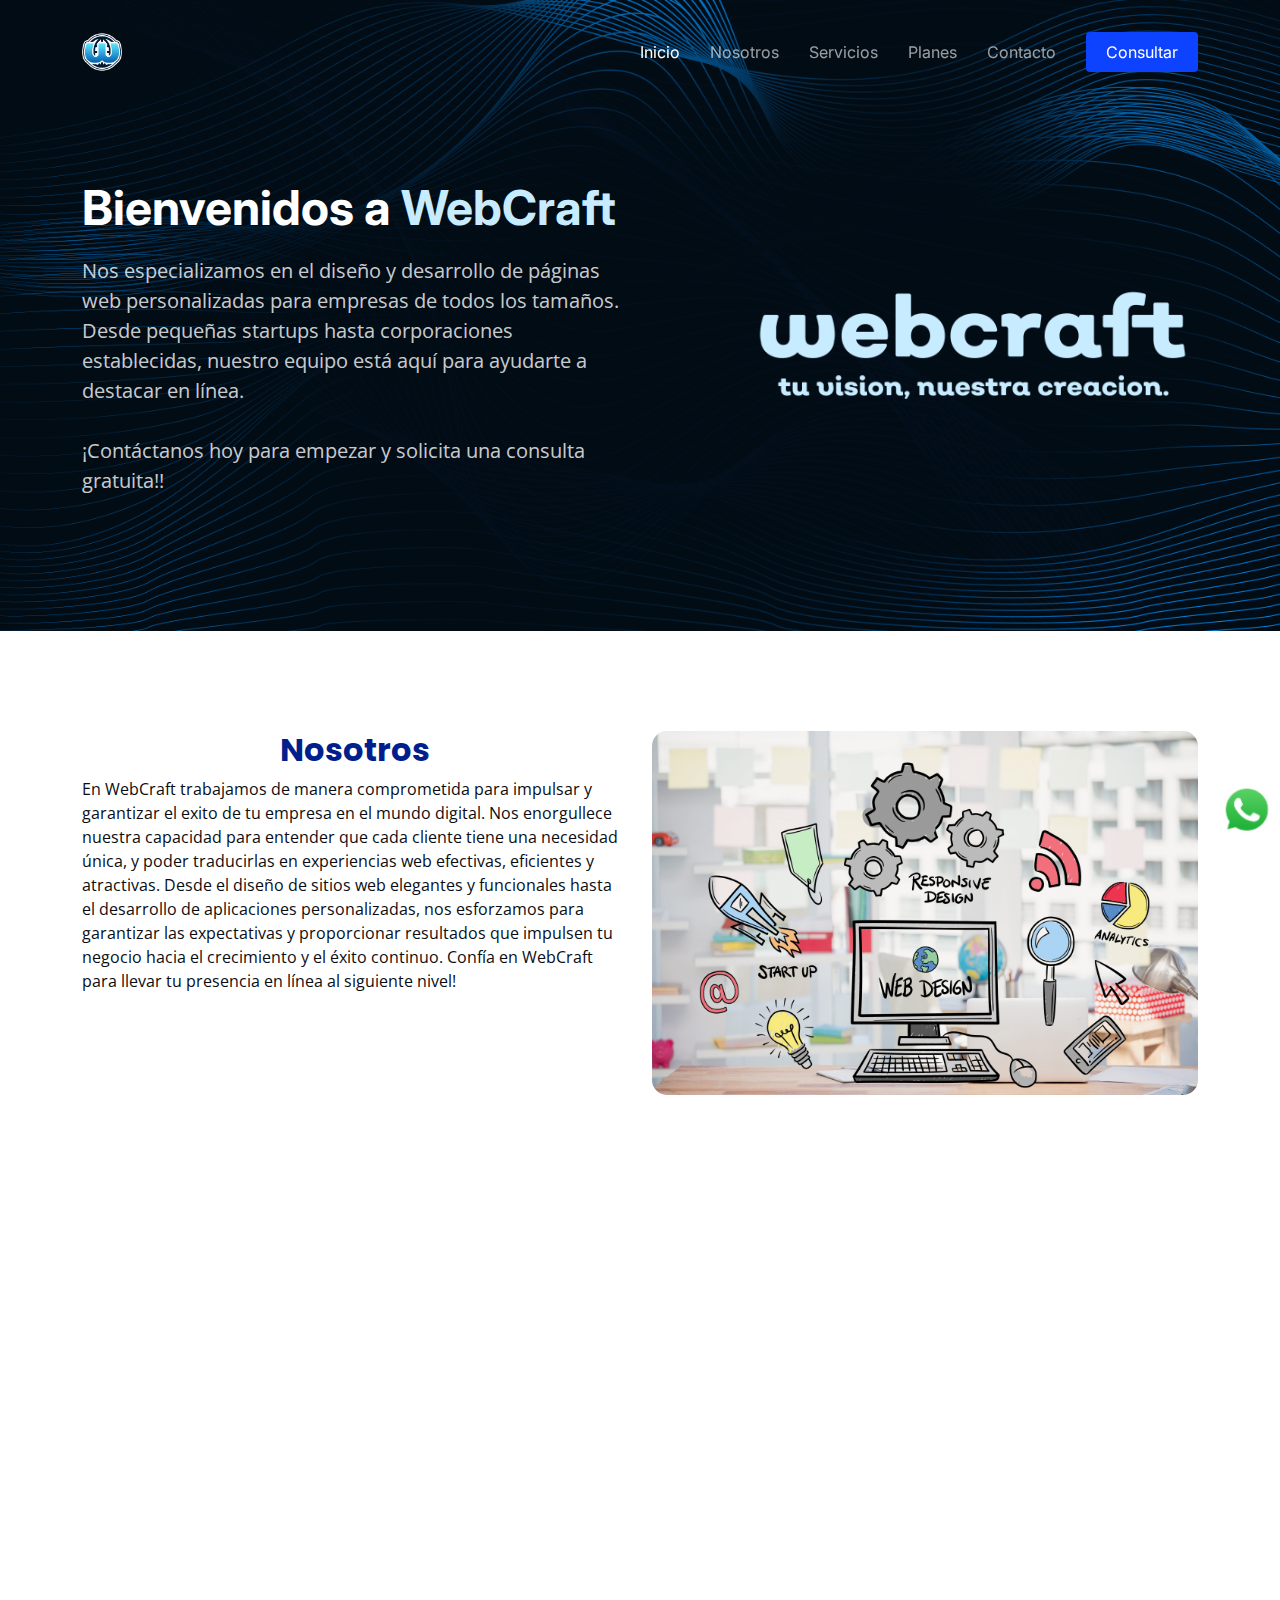
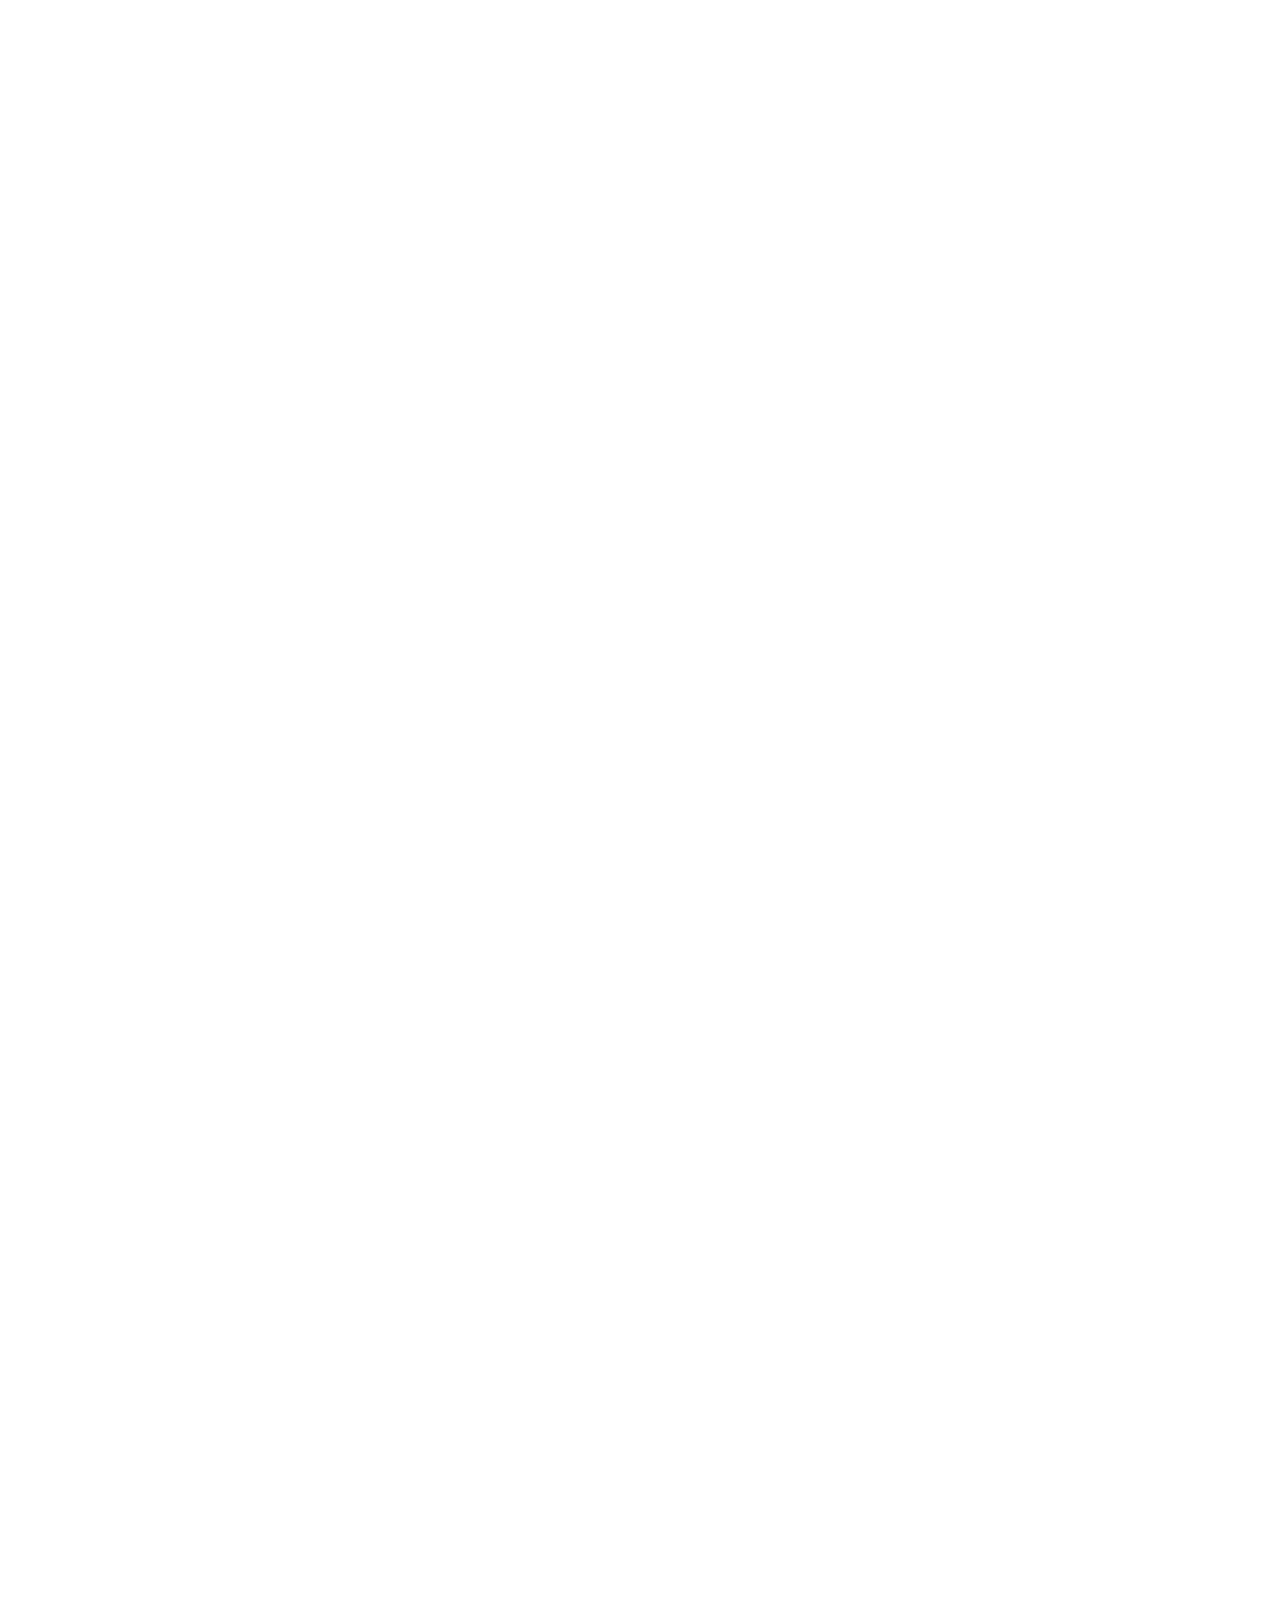
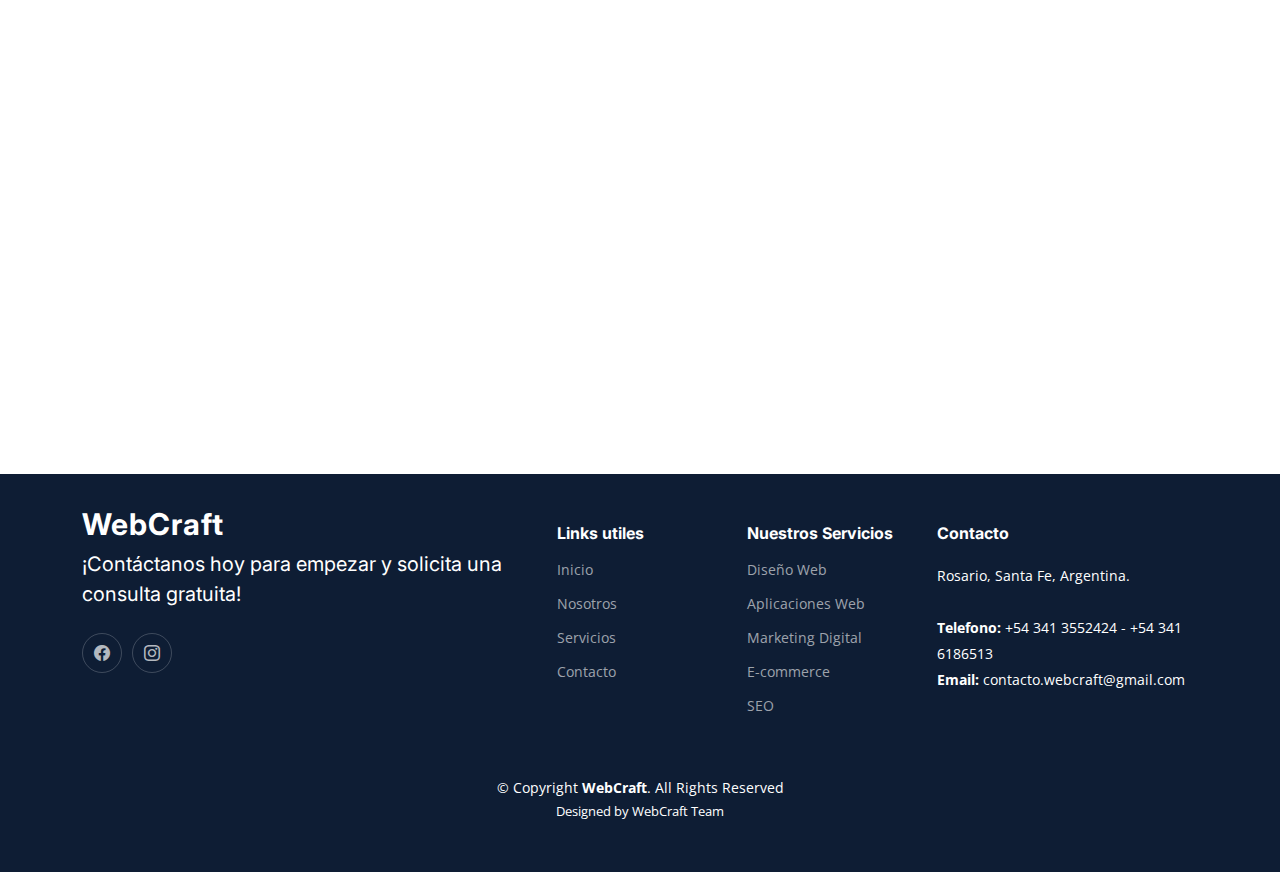
==== commit 1e0a00c1: "arregle defectos y elimine precios" ====
--- a/index.html
+++ b/index.html
@@ -220,7 +220,6 @@
           <div class="col-lg-4" data-aos="fade-up" data-aos-delay="100">
             <div class="pricing-item">
               <h3>BASICO</h3>
-              <h4><sup>U$S</sup>250<span></span></h4>
               <ul>
                 <li><i class="bi bi-check"></i> Creación de un sitio web unico</li>
                 <li><i class="bi bi-check"></i> Plantilla de diseño personalizable seleccionada por el cliente.</li>
@@ -232,7 +231,7 @@
                 <li><i class="bi bi-check"></i> <span>Compatibilidad con dispositivos móviles básica.</span></li>
                 <li><i class="bi bi-check"></i> <span>Soporte por correo electrónico.</span></li>
                 <li><i class="bi bi-check"></i> <span>Actualizaciones y mantenimiento técnico básico.</span></li>
-                <li style="font-weight: bold;">Pago Mensual: U$S25</li>
+                <li style="font-weight: bold;">Pago Mensual:</li>
                 <li><i class="bi bi-check"></i> Hosting</li>
                 <li><i class="bi bi-check"></i> Soporte Tecnico</li>
               </ul>
@@ -243,7 +242,6 @@
           <div class="col-lg-4" data-aos="fade-up" data-aos-delay="200">
             <div class="pricing-item featured">
               <h3>INTERMEDIO</h3>
-              <h4><sup>U$S</sup>400<span></span></h4>
               <ul>
                 <li><i class="bi bi-check"></i>Creación de un sitio web más completo con hasta 3 páginas.</li>
                 <li><i class="bi bi-check"></i>Diseño personalizado adaptado a las necesidades del cliente.</li>
@@ -255,7 +253,7 @@
                 <li><i class="bi bi-check"></i>Soporte por correo electrónico y teléfono.</li>
                 <li><i class="bi bi-check"></i>Actualizaciones regulares del sitio web.</li>
                 <li><i class="bi bi-check"></i>Copias de seguridad periódicas del sitio web.</li>
-                <li style="font-weight: bold;">Pago Mensual: U$S40</li>
+                <li style="font-weight: bold;">Pago Mensual:</li>
                 <li><i class="bi bi-check"></i> Hosting</li>
                 <li><i class="bi bi-check"></i> Soporte Tecnico</li>
               </ul>
@@ -266,7 +264,6 @@
           <div class="col-lg-4" data-aos="fade-up" data-aos-delay="300">
             <div class="pricing-item">
               <h3>FULL</h3>
-              <h4><sup>U$S</sup>500<span></span></h4>
               <ul>
                 <li><i class="bi bi-check"></i> Creación de un sitio web completo y personalizado con páginas ilimitadas.</li>
                 <li><i class="bi bi-check"></i> Diseño altamente personalizado y exclusivo.</li>
@@ -279,7 +276,7 @@
                 <li><i class="bi bi-check"></i>Soporte prioritario 24/7.</li>
                 <li><i class="bi bi-check"></i> Asistencia técnica dedicada y personalizada.</li>
                 <li><i class="bi bi-check"></i> Actualizaciones y mantenimiento continuo del sitio web.</li>
-                <li style="font-weight: bold;">Pago Mensual: U$S50</li>
+                <li style="font-weight: bold;">Pago Mensual:</li>
                 <li><i class="bi bi-check"></i> Hosting</li>
                 <li><i class="bi bi-check"></i> Soporte Tecnico</li>
               </ul>
--- a/assets/css/main.css
+++ b/assets/css/main.css
@@ -1089,7 +1089,6 @@
 
 .testimonials .testimonial-item .testimonial-img {
   width: 250px;
-  border-radius: 50%;
   border: 4px solid #fff;
   margin: 0 auto;
 }
